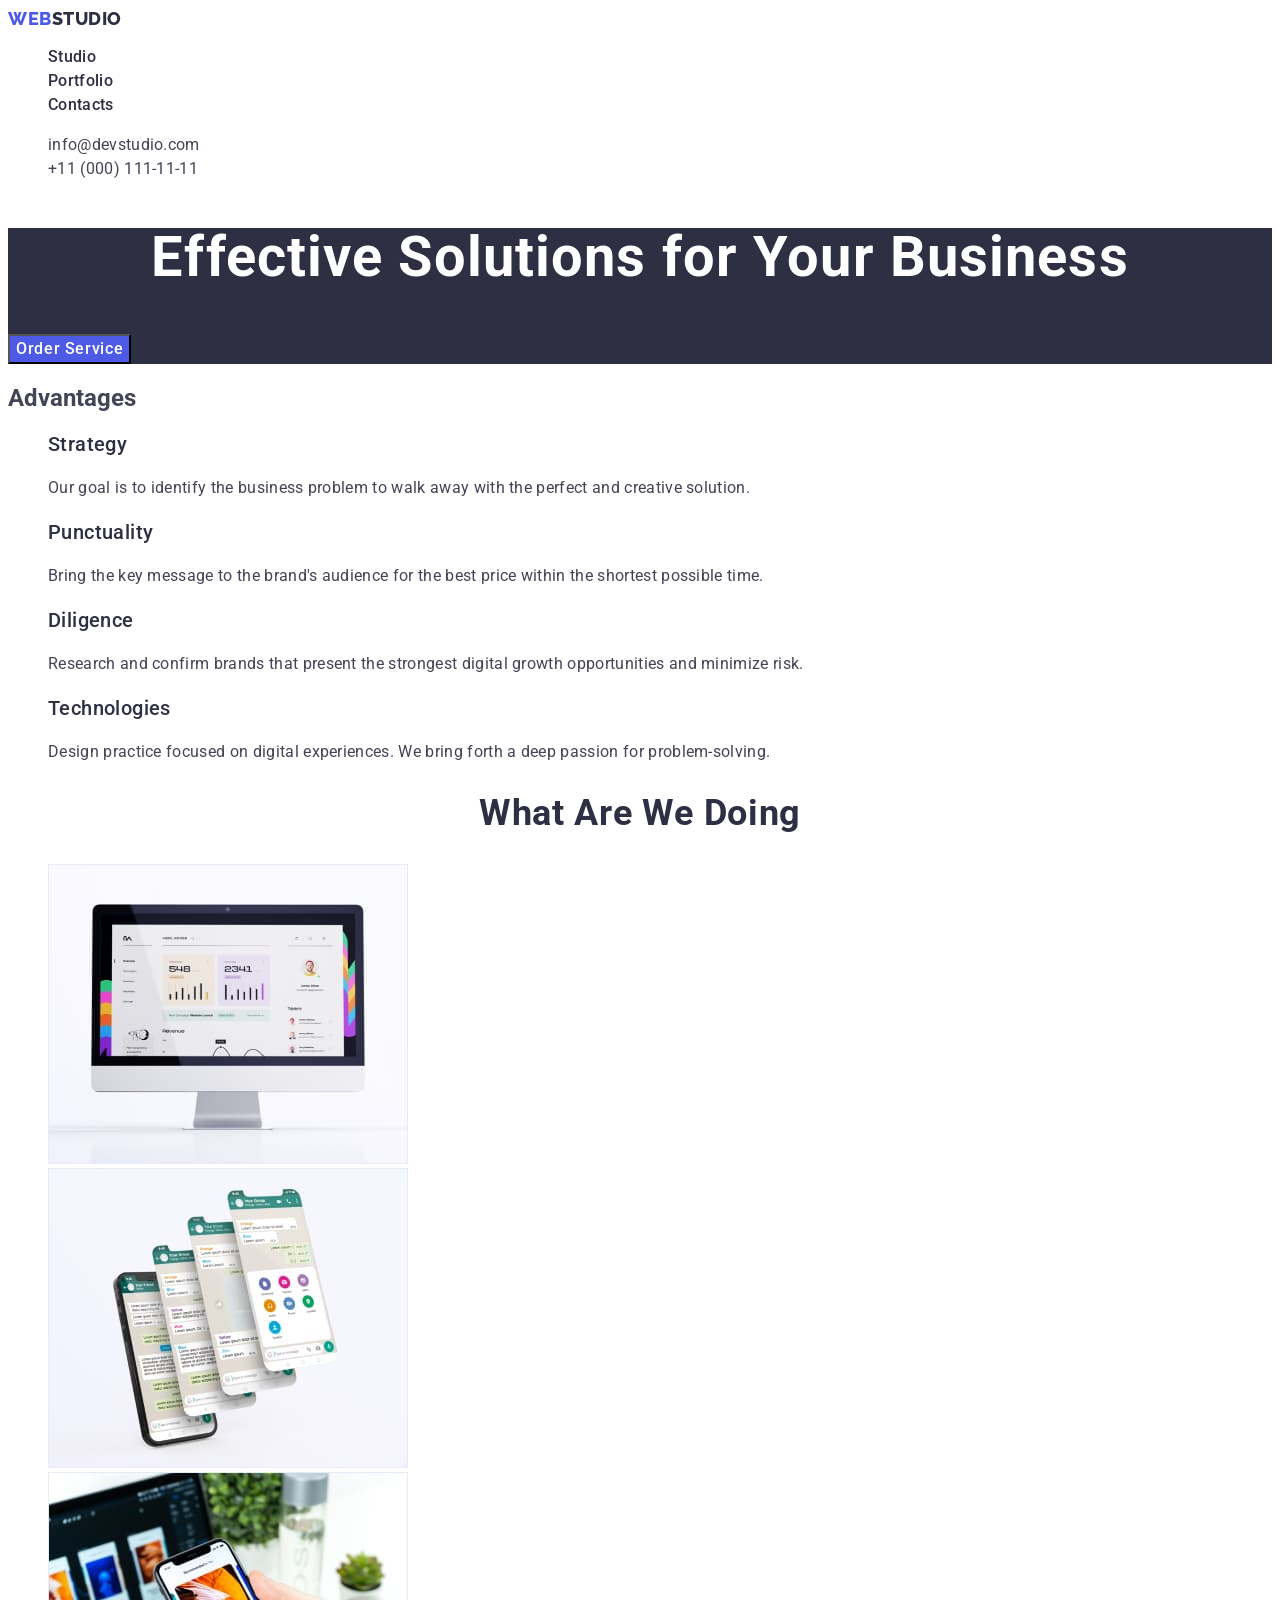
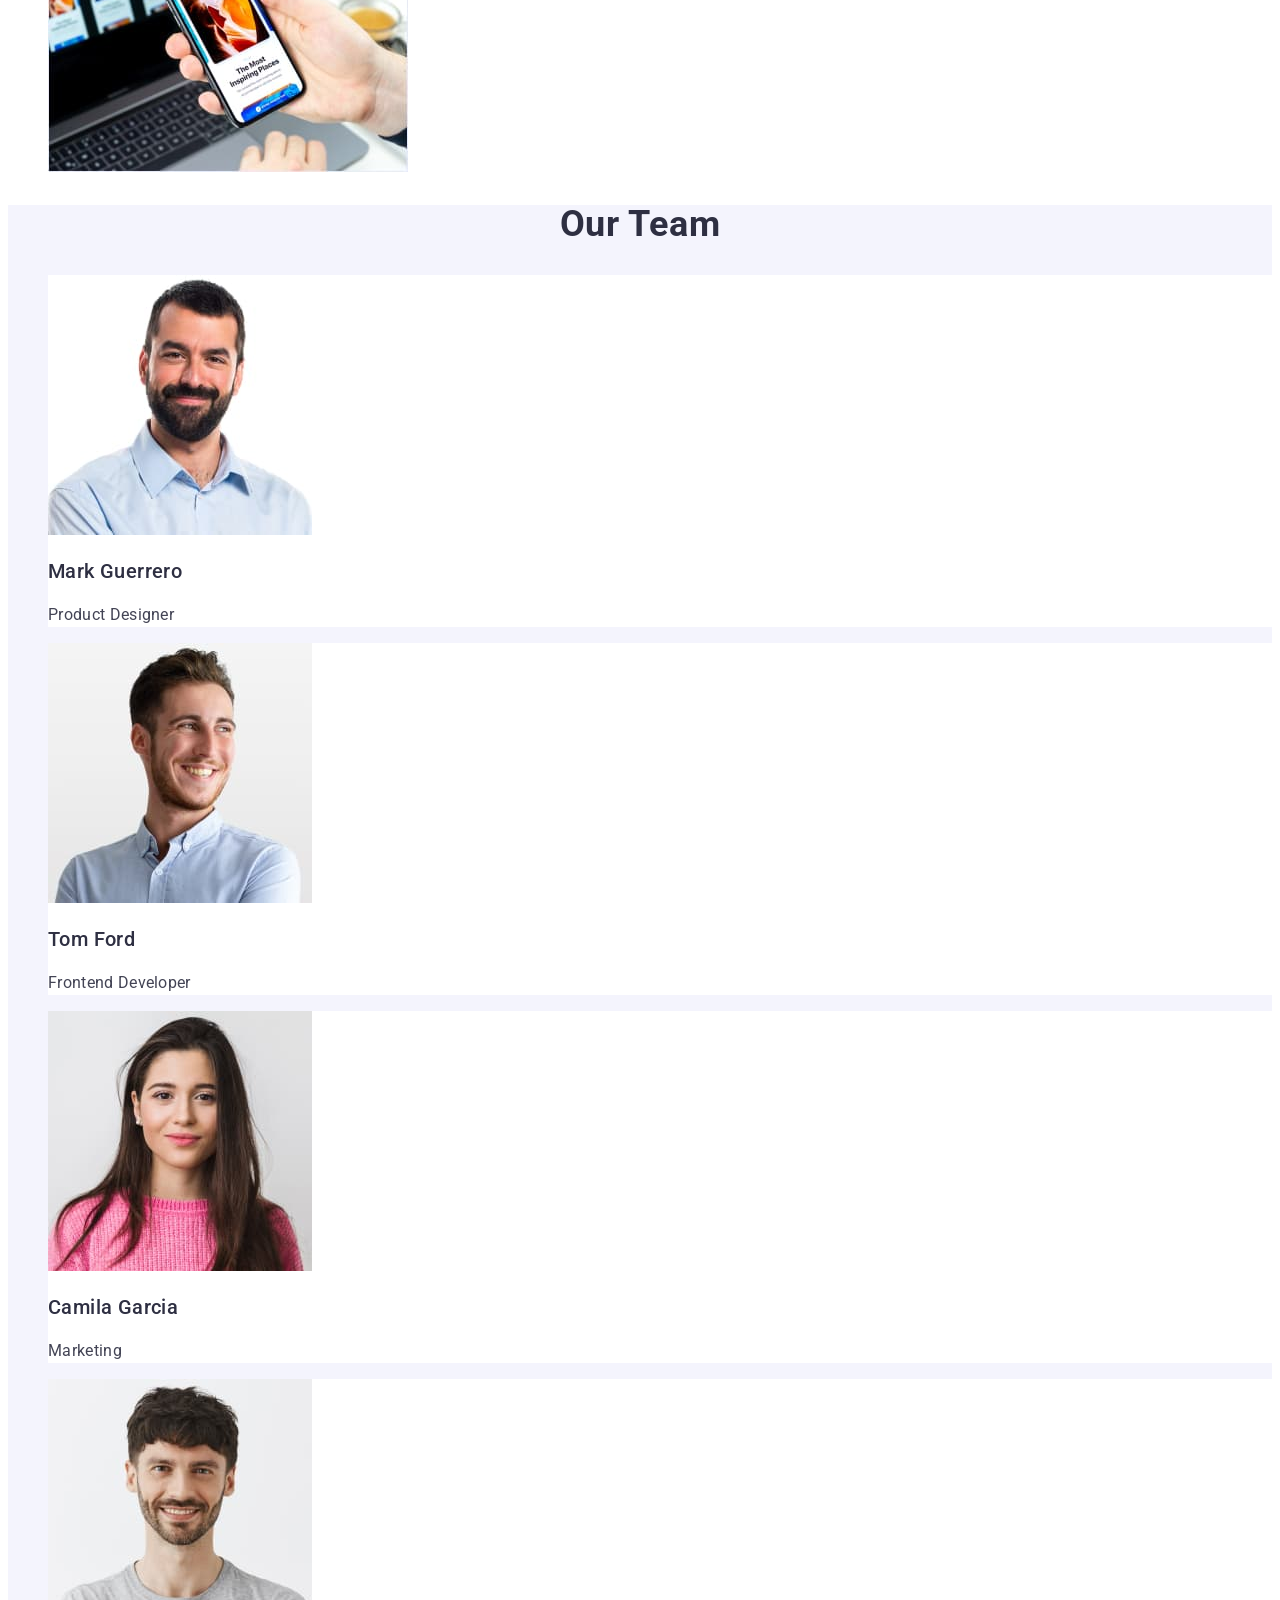
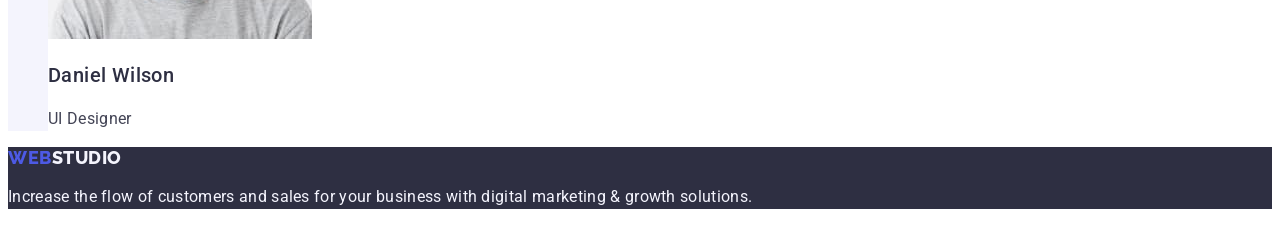
==== index.html @ 65a64c55 "add class link" ====
<!DOCTYPE html>
<html lang="en">

<head>
    <meta charset="UTF-8">
    <meta name="viewport" content="width=device-width, initial-scale=1.0">
    <title>Студія</title>
<link rel="preconnect" href="https://fonts.googleapis.com">
<link rel="preconnect" href="https://fonts.gstatic.com" crossorigin>
<link href="https://fonts.googleapis.com/css2?family=Raleway:wght@800&family=Roboto:wght@400;500;700;900&display=swap"
    rel="stylesheet">

    <link rel="stylesheet" href="./css/styles.css">
</head>
    
<body>

    <header class="header">
        <nav class="header-navigation">
            <a class="header-logo link" href="./index.html">Web<span class="header-logo-accent">Studio</span></a>
            <ul class="header-menu list">                    
                <li class="header-menu-item">
                    <a class="header-menu-link link" href="./index.html">Studio</a>
                </li>
                <li class="header-menu-item">
                    <a class="header-menu-link link" href="./portfolio.html">Portfolio</a>
                </li>
                <li class="header-menu-item">
                    <a class="header-menu-link link" href="">Contacts</a>
                </li>
            </ul>
        </nav>
        <address class="header-contacts">
            <ul class="header-contacts-list list">
                <li class="header-contacts-item"><a class="header-contacts-link link " href="mailto:info@devstudio.com">info@devstudio.com</a></li>
                <li class="header-contacts-item"><a class="header-contacts-link link " href="tel:+110001111111">+11 (000) 111-11-11</a></li>
            </ul>
        </address>

    </header>

    <main>

        <section class="hero">
            <h1 class="hero-title">Effective Solutions for Your Business</h1>
            <button type="button" class="hero-btn">Order Service</button>
        </section>

        <section class="advantages">
            <h2 >Advantages</h2>
            <ul class="advantages-list list"> 
                <li class="advantages-item">
                    <h3 class="advantages-subtitle">Strategy</h3>
                    <p class="advantages-item-text">Our goal is to identify the business
                        problem to walk away with the perfect and creative solution.</p>
                </li>
                <li class="advantages-item">
                    <h3 class="advantages-subtitle">Punctuality</h3>
                    <p class="advantages-item-text">Bring the key message to the brand's audience for the best price within the shortest possible
                        time.</p>
                </li>
                <li class="advantages-item">
                    <h3 class="advantages-subtitle">Diligence</h3>
                    <p class="advantages-item-text">Research and confirm brands that present the strongest digital growth opportunities and minimize
                        risk.</p>
                </li>
                <li class="advantages-item">
                    <h3 class="advantages-subtitle">Technologies</h3>
                    <p class="advantages-item-text">Design practice focused on digital experiences. We bring forth a deep passion for
                        problem-solving.</p>
                </li>
            </ul>
        </section>

        <section class="work">
            <h2 class="work-title">What are we doing</h2>
            <ul class="work-list list">
                <li class="work-list-item"><img src="./images/watchtv.jpg" alt="watching" width=360></li>
                <li class="work-list-item"><img src="./images/scrollingphone.jpg" alt="scroling" width=360></li>
                <li class="work-list-item"><img src="./images/conectinggadjets.jpg" alt="conecting" width=360></li>
            </ul>
        </section>
        <section class="team">
            <h2 class="team-title">Our Team</h2>
            <ul class="team-list list">
                <li class="team-list-item"><img src="./images/mark.jpg" alt="Mark Guerrero" width=264>
                    <h3 class="team-subtitle">Mark Guerrero</h3>
                    <p class="team-subtitle-text">Product Designer</p>
                </li>
                <li class="team-list-item"><img src="./images/tom.jpg" alt="Tom Ford" width=264>
                    <h3 class="team-subtitle">Tom Ford</h3>
                    <p class="team-subtitle-text">Frontend Developer</p>
                </li>
                <li class="team-list-item"><img src="./images/camila.jpg" alt="Camila Garcia" width=264>
                    <h3 class="team-subtitle">Camila Garcia</h3>
                    <p class="team-subtitle-text">Marketing</p>
                </li>
                <li class="team-list-item"><img src="./images/daniel.jpg" alt="Daniel Wilson" width=264>
                    <h3 class="team-subtitle">Daniel Wilson</h3>
                    <p class="team-subtitle-text">UI Designer</p>
                </li>
            </ul>
        </section>

    </main>

    <footer class="footer">
        <a href="./index.html" class="footer-logo link">Web<span class="foooter-logo-accent">Studio</span></a>
        <p class="footer-logo-text">Increase the flow of customers and sales for your business with digital marketing & growth solutions.</p>
    </footer>
</body>

</html>
---- css/styles.css ----
:root {
    --primary-white-color: #FFFFFF;
    --iris-color: #4d5ae5;
    --vanyblue: #2e2f42;
    --slate: #434455;
    --cloud: #F4F4FD;
}

body {
    font-family: 'Roboto', sans-serif;
    color: var(--slate);
    background-color: var(--primary-white-color);

}

/* -----------Header Page------------- */
.header {}

.link {
    text-decoration: none;
}

.list {
    list-style-type: none;
}

.header-navigation {}

.header-logo {
    font-family: "Raleway", sans-serif;
    font-weight: 800;
    font-size: 18px;
    line-height: 1.17;
    letter-spacing: 0.03em;
    text-transform: uppercase;
    color: var(--iris-color);
}

.header-logo-accent {
    color: var(--vanyblue);
        font-size: 18px;
        font-family: Raleway;
        font-weight: 800;
        line-height: 21px;
        letter-spacing: 0.03em;
        text-transform: uppercase;
        text-decoration: none;
}

.header-menu {}

.header-menu-item {}

.header-menu-link {
font-size: 16px;
    font-weight: 500;
    line-height: 1.5;
    letter-spacing: 0.02em;
    color: var(--vanyblue);
}

.header-menu-link:hover {
    color: #404bbf;
}
.header-menu-link:focus {
    color: #404bbf;
}

.header-contacts {
    font-style: normal;
}

.header-contacts-list {}

.header-contacts-item {}

.header-contacts-item:hover,
.header-contacts-item:focus {
    color: #404bbf;
}

.header-contacts-link {
    font-size: 16px;
        font-weight: 400;
        line-height: 1.5;
        letter-spacing: 0.02em;
        color: var(--slate);
}

.header-contacts-link:hover {
    color: #404bbf;
}
.header-contacts-link:focus {
  color: #404bbf;  
}
/* -----------HERO------------- */
.hero {
    background-color: var(--vanyblue);
}

.hero-title {
    color: var(--primary-white-color);
font-size: 56px;
    font-weight: 700;
    line-height: 1.07;
    letter-spacing: 0.02em;
    text-align: center;
}
.hero-btn {
    color: var(--primary-white-color);
    font-size: 16px;
        font-family: inherit;
        font-weight: 500;
        line-height: 1.5;
        letter-spacing: 0.04em;
        background-color: var(--iris-color);
        cursor: pointer;
}

.hero-btn:hover,
.hero-btn:focus {
    background-color: #404BBF;
}

/* -----------Advantages------------- */
.advantages {
    background: var(--primary-white-color);
}

.advantages-list {}

.advantages-item {}

.advantages-subtitle {
    font-size: 20px;
        font-weight: 500;
        line-height: 1.2;
        letter-spacing: 0.02em;
        color: var(--vanyblue);
}

.advantages-item-text {
    font-size: 16px;
        font-weight: 400;
        line-height: 1.5;
        letter-spacing: 0.02em;
        color: var(--slate);
}
/* -----------Work------------- */

.work {
    background: var(--primary-white-color);
}

.work-title {
        font-size: 36px;
        font-weight: 700;
        line-height: 1.11;
        letter-spacing: 0.02em;
        text-transform: capitalize;
        text-align: center;
        color: var(--vanyblue);
}

.work-list {}

.work-list-item {}

/* -----------Team------------- */

.team {
    background-color: #F4F4FD;
}

.team-title {
    color: var(--vanyblue);
        font-size: 36px;
        font-weight: 700;
        line-height: 1.11;
        letter-spacing: 0.02em;
        text-transform: capitalize;
        text-align: center;
}

.team-list {}

.team-list-item {
    background-color: var(--primary-white-color);
}

.team-subtitle {
    color: var(--vanyblue);
        font-size: 20px;
        font-weight: 500;
        line-height: 1.2;
        letter-spacing: 0.02em;
}

.team-subtitle-text {
    color: var(--slate);
        font-size: 16px;
        font-weight: 400;
        line-height: 1.50;
        letter-spacing: 0.02em;
}

/* -----------Footer------------- */ 

.footer {
    background-color: var(--vanyblue);
}

.footer-logo {
    color: var(--iris-color);
        font-size: 18px;
        font-weight: 800;
        line-height: 1.17;
        letter-spacing: 0.03em;
        text-transform: uppercase;
        font-family: "Raleway", sans-serif;
}

.foooter-logo-accent {
    color: #F4F4FD;
        font-size: 18px;
        font-family: "Raleway", sans-serif;
        font-weight: 800;
        line-height: 1.2;
        letter-spacing: 0.03em;
        text-transform: uppercase;
}

.footer-logo-text {
    color: #F4F4FD;
        font-size: 16px;
        font-weight: 400;
        line-height: 1.5;
        letter-spacing: 0.02em;
}


/* _______________________PORTFOLIO_______________________ */


.bro {}

.bro-title {}

.bro-btn-list {}

.bro-btn-item {}

.bro-btn-all {
    color: var(--iris-color);
        font-size: 16px;
        font-weight: 500;
        line-height: 1.5;
        letter-spacing: 0.04em;
        background-color: var(--cloud);
        font-family: "Roboto", sans-serif;
        cursor: pointer;
}

.bro-btn-all:hover,
.bro-btn-all:focus {
    color: #FFFFFF;
}

.bro-btn-web {
    color: var(--iris-color);
        font-size: 16px;
        font-weight: 500;
        line-height: 1.5;
        letter-spacing: 0.04em;
        background-color: var(--cloud);
        font-family: "Roboto", sans-serif;
        cursor: pointer;
}

.bro-btn-web:hover,
.bro-btn-web:focus{
color: #FFFFFF;
}

.bro-btn-app {
    color: var(--iris-color);
        font-size: 16px;
        font-weight: 500;
        line-height: 1.5;
        letter-spacing: 0.04em;
        background-color: var(--cloud);
        font-family: "Roboto", sans-serif;
        cursor: pointer;
}

.bro-btn-app:hover,
.bro-btn-app:focus {
color: #FFFFFF;
}

.bro-btn-design {
        color: var(--iris-color);
            font-size: 16px;
            font-weight: 500;
            line-height: 1.5;
            letter-spacing: 0.04em;
            background-color: var(--cloud);
            font-family: "Roboto", sans-serif;
            cursor: pointer;
}

.bro-btn-design:hover,
.bro-btn-design:focus {
color: #FFFFFF;
}

.bro-btn-marketing {
        color: var(--iris-color);
            font-size: 16px;
            font-weight: 500;
            line-height: 1.5;
            letter-spacing: 0.04em;
            background-color: var(--cloud);
            font-family: "Roboto", sans-serif;
            cursor: pointer;
}

.bro-btn-marketing:hover,
.bro-btn-marketing:focus {
color: #FFFFFF;
}


/* -------------IMG SECTION------------- */

.bro-img-list {}

.bro-img-item {
    background-color: var(--primary-white-color);
}

.bro-img-subtitle {
    color: var(--vanyblue);
        font-size: 20px;
        font-weight: 500;
        line-height: 1.2;
        letter-spacing: 0.02em;
}
.bro-img-text {
    color: var(--slate);
        font-size: 16px;
        font-weight: 400;
        line-height: 1.5;
        letter-spacing: 0.02em;
}
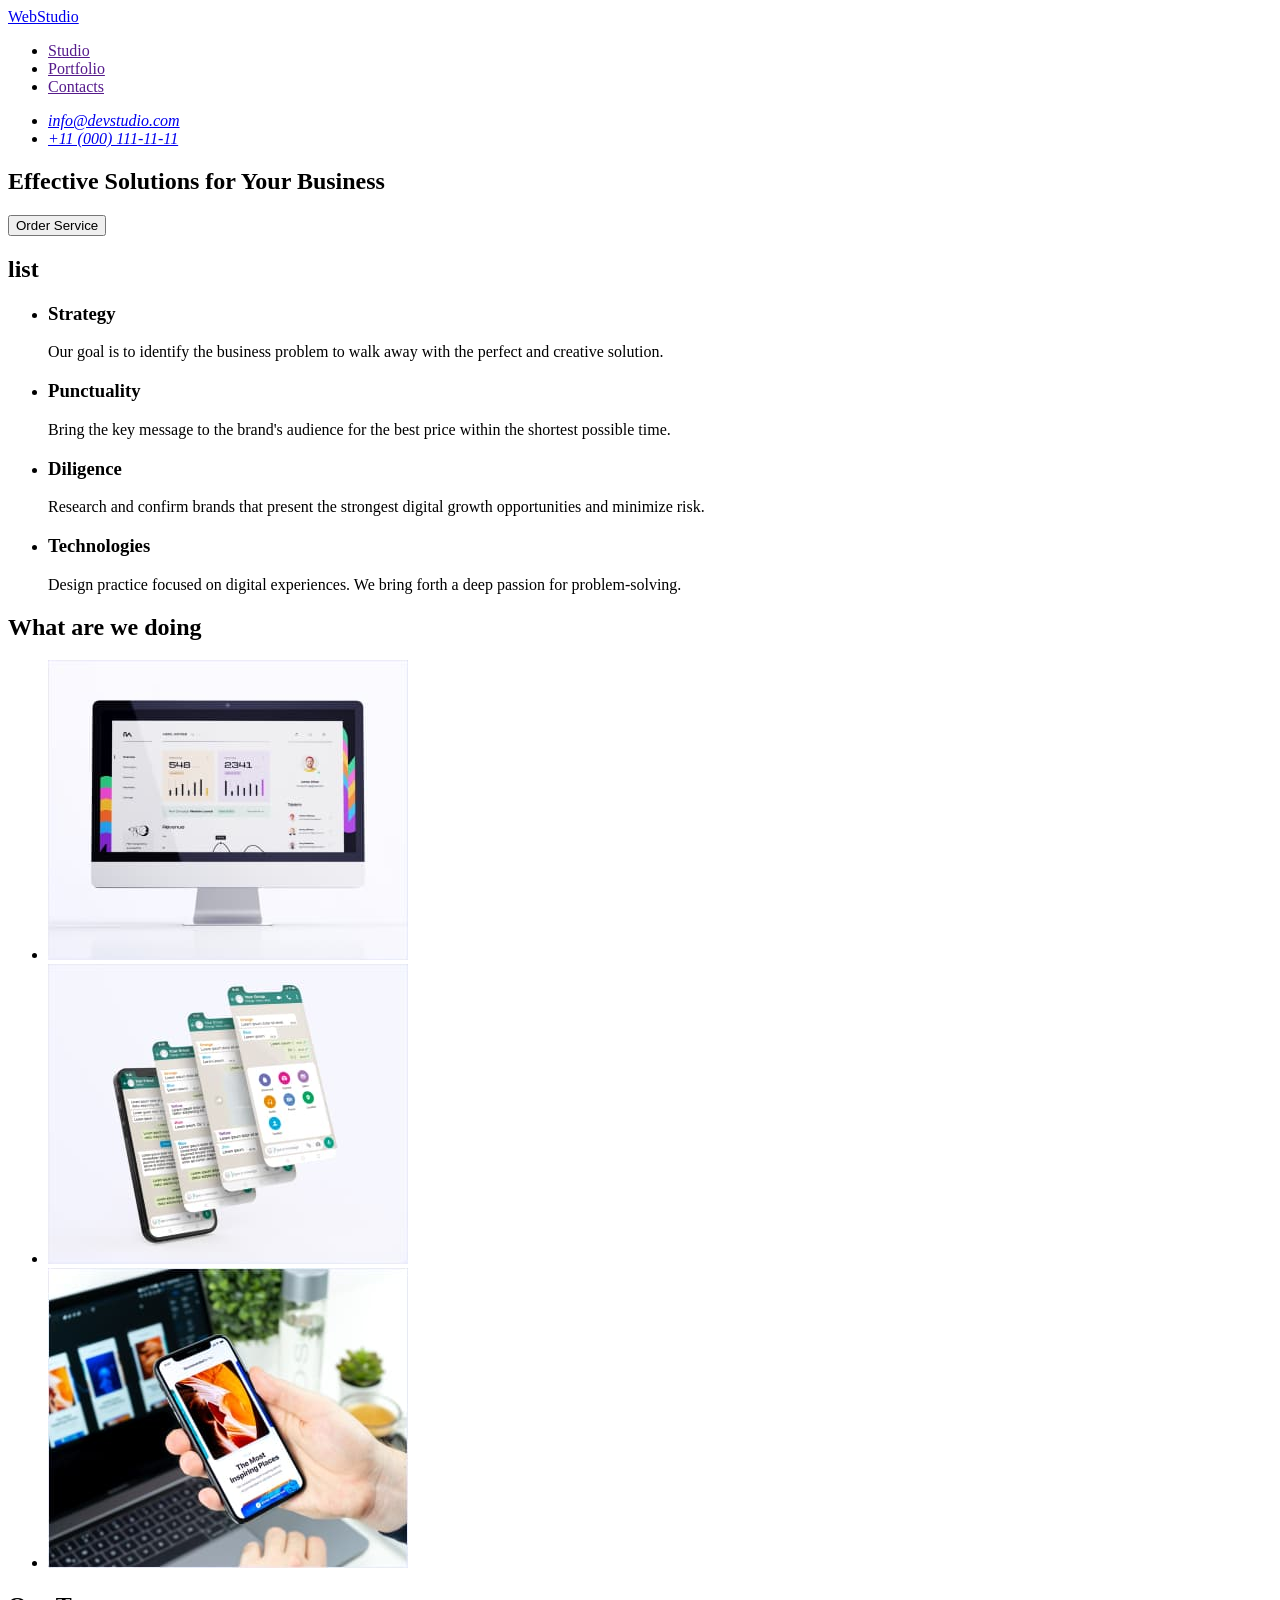
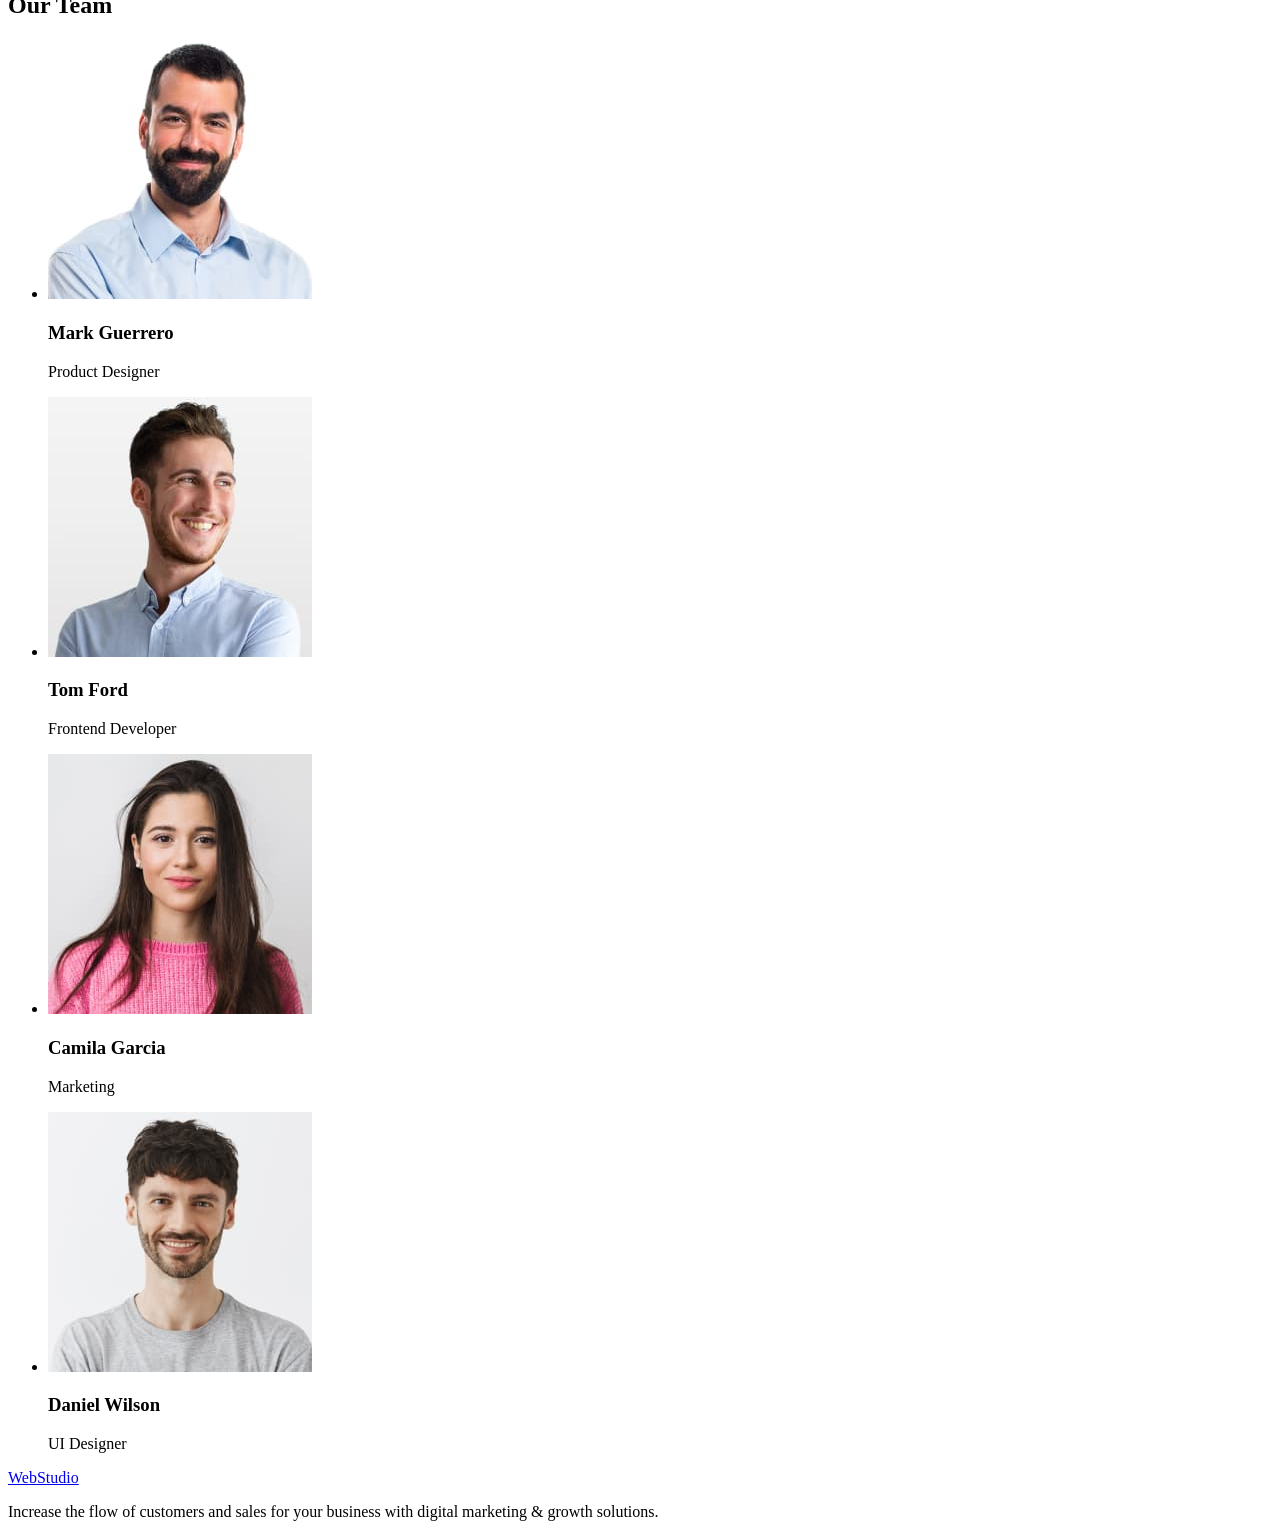
==== commit 13d5ecb1: "commit message" ====
--- a/index.html
+++ b/index.html
@@ -1,113 +1,102 @@
 <!DOCTYPE html>
 <html lang="en">
-
 <head>
     <meta charset="UTF-8">
     <meta name="viewport" content="width=device-width, initial-scale=1.0">
     <title>Студія</title>
-<link rel="preconnect" href="https://fonts.googleapis.com">
-<link rel="preconnect" href="https://fonts.gstatic.com" crossorigin>
-<link href="https://fonts.googleapis.com/css2?family=Raleway:wght@800&family=Roboto:wght@400;500;700;900&display=swap"
-    rel="stylesheet">
+</head>
 
-    <link rel="stylesheet" href="./css/styles.css">
-</head>
-    
 <body>
 
-    <header class="header">
-        <nav class="header-navigation">
-            <a class="header-logo link" href="./index.html">Web<span class="header-logo-accent">Studio</span></a>
-            <ul class="header-menu list">                    
-                <li class="header-menu-item">
-                    <a class="header-menu-link link" href="./index.html">Studio</a>
+    <header>
+        <nav>
+            <a  href="./index.html">WebStudio</a>
+            <ul>
+                <li>
+                    <a href="">Studio</a>
                 </li>
-                <li class="header-menu-item">
-                    <a class="header-menu-link link" href="./portfolio.html">Portfolio</a>
+                <li>
+                    <a href="">Portfolio</a>
                 </li>
-                <li class="header-menu-item">
-                    <a class="header-menu-link link" href="">Contacts</a>
+                <li>
+                    <a href="">Contacts</a>
                 </li>
             </ul>
         </nav>
-        <address class="header-contacts">
-            <ul class="header-contacts-list list">
-                <li class="header-contacts-item"><a class="header-contacts-link link " href="mailto:info@devstudio.com">info@devstudio.com</a></li>
-                <li class="header-contacts-item"><a class="header-contacts-link link " href="tel:+110001111111">+11 (000) 111-11-11</a></li>
-            </ul>
-        </address>
+    <address>
+        <ul>
+            <li><a href="mailto:info@devstudio.com">info@devstudio.com</a></li>
+            <li><a href="tel:+110001111111">+11 (000) 111-11-11</a></li>
+        </ul>
+    </address>
 
-    </header>
+</header>
 
-    <main>
+<main>
 
-        <section class="hero">
-            <h1 class="hero-title">Effective Solutions for Your Business</h1>
-            <button type="button" class="hero-btn">Order Service</button>
-        </section>
+    <section>
+<h1>Effective Solutions for Your Business</h1>
+<button type="button">Order Service</button>
+</section>
+   
+<section>
+    <h2>list</h2>
+        <ul>
+            <li>
+                <h3>Strategy</h3>
+                <p>Our goal is to identify the business
+                problem to walk away with the perfect and creative solution.</p>
+            </li>
+            <li>
+                <h3>Punctuality</h3>
+                <p>Bring the key message to the brand's audience for the best price within the shortest possible time.</p>
+            </li>
+            <li>
+                <h3>Diligence</h3>
+                <p>Research and confirm brands that present the strongest digital growth opportunities and minimize risk.</p>
+            </li>
+            <li>
+                <h3>Technologies</h3>
+                <p>Design practice focused on digital experiences. We bring forth a deep passion for problem-solving.</p>
+            </li>
+        </ul>
+</section>
 
-        <section class="advantages">
-            <h2 >Advantages</h2>
-            <ul class="advantages-list list"> 
-                <li class="advantages-item">
-                    <h3 class="advantages-subtitle">Strategy</h3>
-                    <p class="advantages-item-text">Our goal is to identify the business
-                        problem to walk away with the perfect and creative solution.</p>
-                </li>
-                <li class="advantages-item">
-                    <h3 class="advantages-subtitle">Punctuality</h3>
-                    <p class="advantages-item-text">Bring the key message to the brand's audience for the best price within the shortest possible
-                        time.</p>
-                </li>
-                <li class="advantages-item">
-                    <h3 class="advantages-subtitle">Diligence</h3>
-                    <p class="advantages-item-text">Research and confirm brands that present the strongest digital growth opportunities and minimize
-                        risk.</p>
-                </li>
-                <li class="advantages-item">
-                    <h3 class="advantages-subtitle">Technologies</h3>
-                    <p class="advantages-item-text">Design practice focused on digital experiences. We bring forth a deep passion for
-                        problem-solving.</p>
-                </li>
-            </ul>
-        </section>
-
-        <section class="work">
-            <h2 class="work-title">What are we doing</h2>
-            <ul class="work-list list">
-                <li class="work-list-item"><img src="./images/watchtv.jpg" alt="watching" width=360></li>
-                <li class="work-list-item"><img src="./images/scrollingphone.jpg" alt="scroling" width=360></li>
-                <li class="work-list-item"><img src="./images/conectinggadjets.jpg" alt="conecting" width=360></li>
-            </ul>
-        </section>
-        <section class="team">
-            <h2 class="team-title">Our Team</h2>
-            <ul class="team-list list">
-                <li class="team-list-item"><img src="./images/mark.jpg" alt="Mark Guerrero" width=264>
-                    <h3 class="team-subtitle">Mark Guerrero</h3>
-                    <p class="team-subtitle-text">Product Designer</p>
-                </li>
-                <li class="team-list-item"><img src="./images/tom.jpg" alt="Tom Ford" width=264>
-                    <h3 class="team-subtitle">Tom Ford</h3>
-                    <p class="team-subtitle-text">Frontend Developer</p>
-                </li>
-                <li class="team-list-item"><img src="./images/camila.jpg" alt="Camila Garcia" width=264>
-                    <h3 class="team-subtitle">Camila Garcia</h3>
-                    <p class="team-subtitle-text">Marketing</p>
-                </li>
-                <li class="team-list-item"><img src="./images/daniel.jpg" alt="Daniel Wilson" width=264>
-                    <h3 class="team-subtitle">Daniel Wilson</h3>
-                    <p class="team-subtitle-text">UI Designer</p>
-                </li>
-            </ul>
-        </section>
+<section>
+<h2>What are we doing</h2>
+<ul>
+    <li><img src="./images/watchtv.jpg" alt="watching"  width=360></li>
+    <li><img src="./images/scrollingphone.jpg" alt="scroling"  width=360></li>
+    <li><img src="./images/conectinggadjets.jpg" alt="conecting"  width=360></li>
+</ul>
+</section>
+<section>
+    <h2>Our Team</h2>
+    <ul>
+        <li><img src="./images/mark.jpg" alt="Mark Guerrero" width=264>
+<h3>Mark Guerrero</h3>
+<p>Product Designer</p>
+</li>
+        <li><img src="./images/tom.jpg" alt="Tom Ford" width=264>
+<h3>Tom Ford</h3>
+<p>Frontend Developer</p>
+</li>
+        <li><img src="./images/camila.jpg" alt="Camila Garcia" width=264>
+<h3>Camila Garcia</h3>
+<p>Marketing</p>
+</li>
+        <li><img src="./images/daniel.jpg" alt="Daniel Wilson" width=264>
+<h3>Daniel Wilson</h3>
+<p>UI Designer</p>
+</li>
+    </ul>
+    </section>
 
     </main>
 
-    <footer class="footer">
-        <a href="./index.html" class="footer-logo link">Web<span class="foooter-logo-accent">Studio</span></a>
-        <p class="footer-logo-text">Increase the flow of customers and sales for your business with digital marketing & growth solutions.</p>
+    <footer>
+        <a href="./index.html">WebStudio</a>
+    <p>Increase the flow of customers and sales for your business with digital marketing & growth solutions.</p>
     </footer>
 </body>
-
 </html>
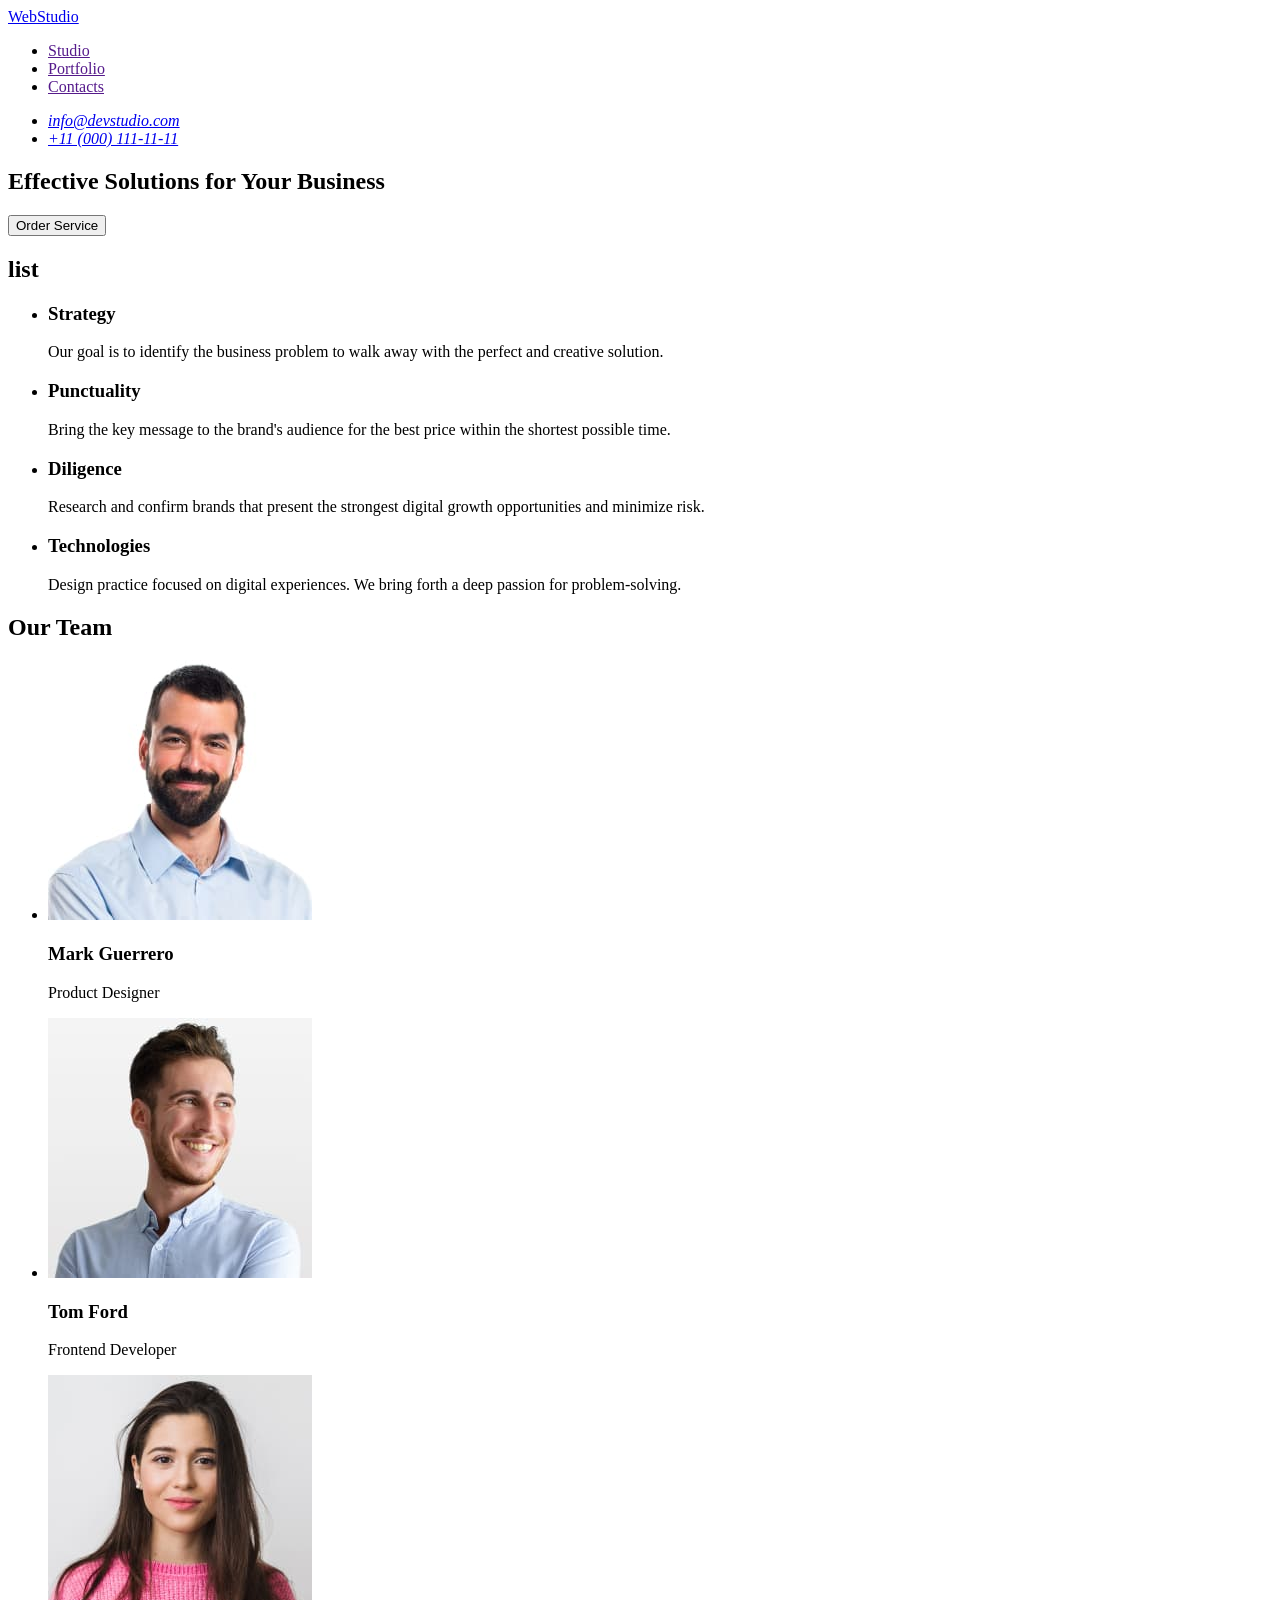
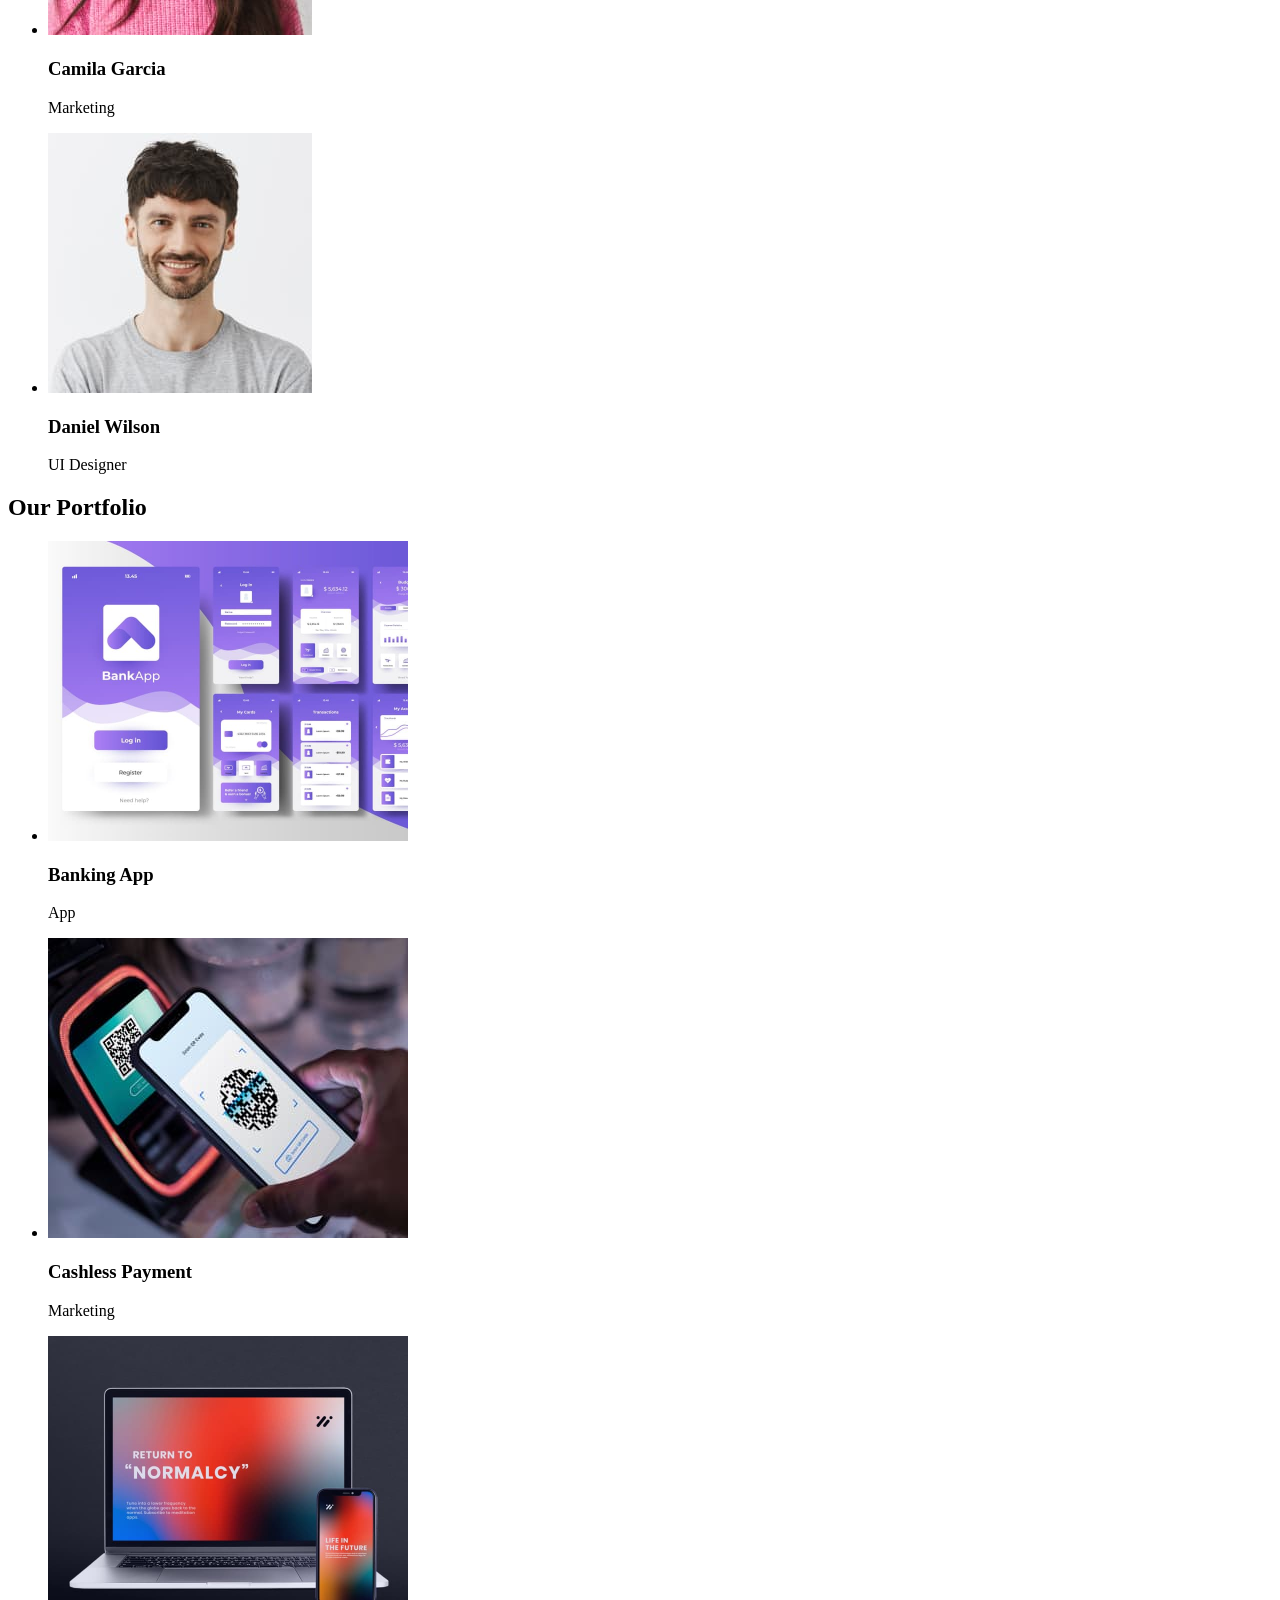
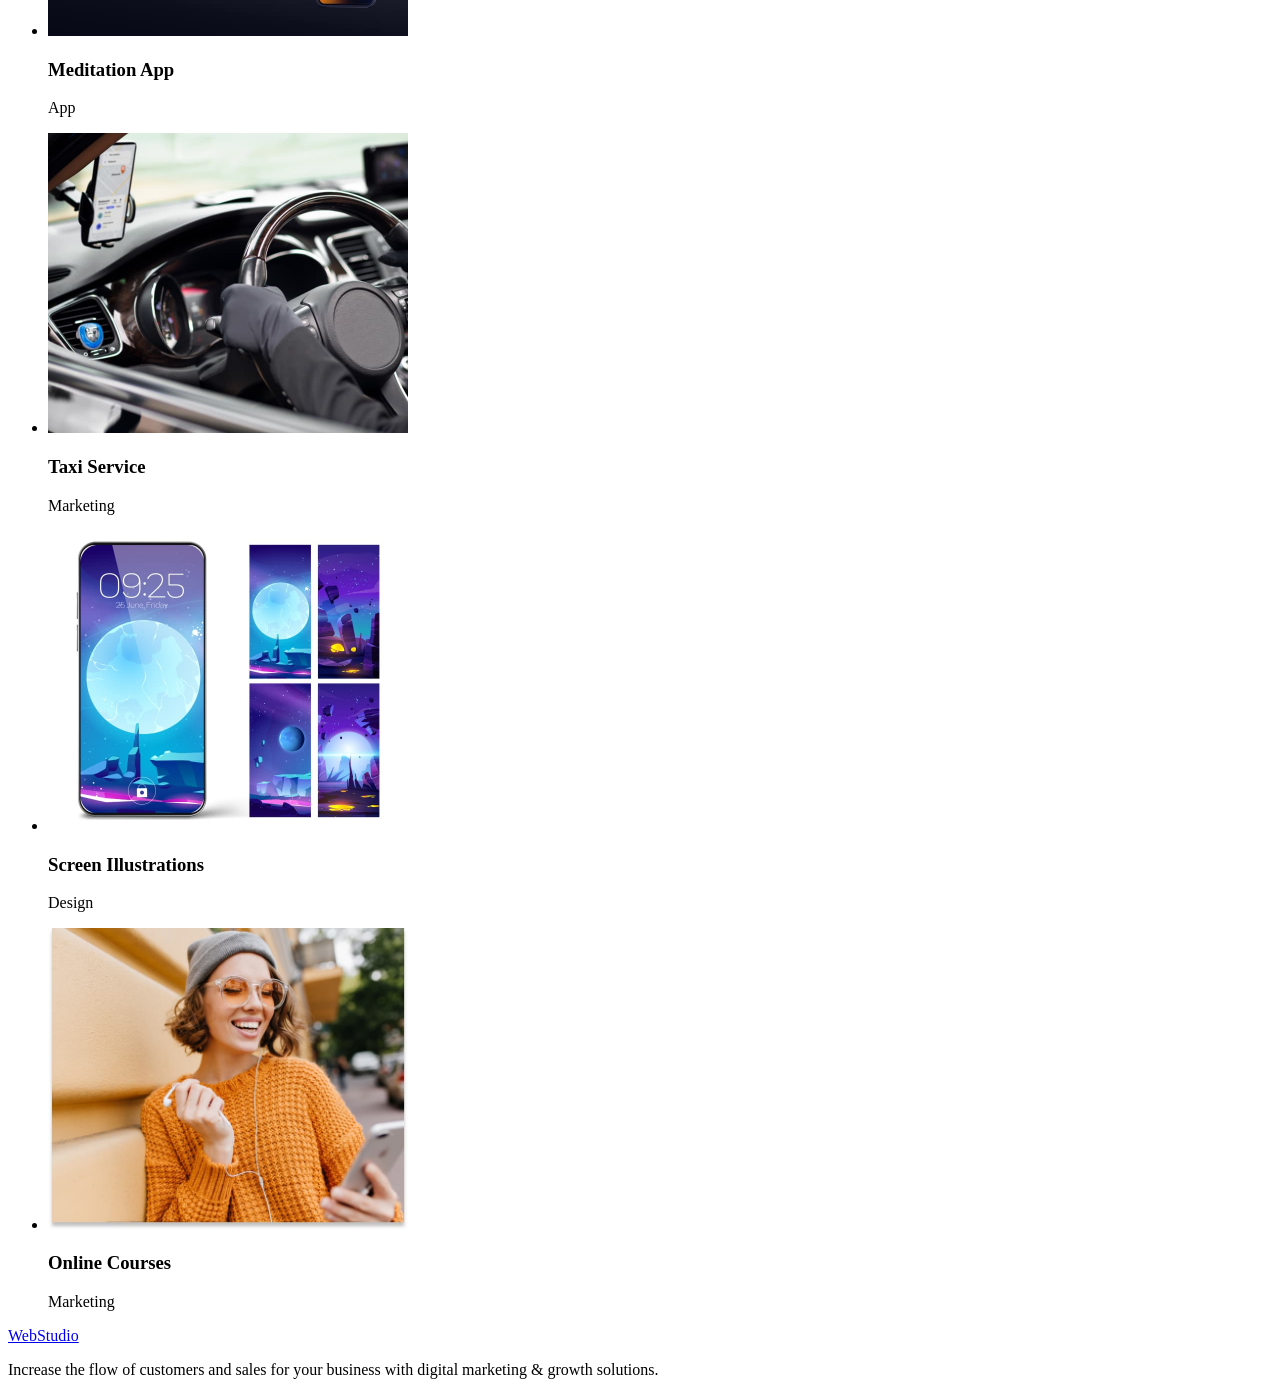
==== commit ddd556c6: "add portfolio" ====
--- a/index.html
+++ b/index.html
@@ -63,14 +63,6 @@
 </section>
 
 <section>
-<h2>What are we doing</h2>
-<ul>
-    <li><img src="./images/watchtv.jpg" alt="watching"  width=360></li>
-    <li><img src="./images/scrollingphone.jpg" alt="scroling"  width=360></li>
-    <li><img src="./images/conectinggadjets.jpg" alt="conecting"  width=360></li>
-</ul>
-</section>
-<section>
     <h2>Our Team</h2>
     <ul>
         <li><img src="./images/mark.jpg" alt="Mark Guerrero" width=264>
@@ -92,6 +84,42 @@
     </ul>
     </section>
 
+<section>
+    <h2>Our Portfolio</h2>
+    <ul>
+        <li>
+            <img src="./images/banking.jpg" alt="App screens" width=360>
+            <h3>Banking App</h3>
+            <p>App</p>
+        </li>
+        <li>
+            <img src="./images/payment.jpg" alt="Phone payment" width=360>
+            <h3>Cashless Payment</h3>
+            <p>Marketing</p>
+        </li>
+        <li>
+            <img src="./images/meditation.jpg" alt="Laptop and phone" width=360>
+            <h3>Meditation App</h3>
+            <p>App</p>
+        </li>
+        <li>
+            <img src="./images/taxi.jpg" alt="Drive car" width=360>
+            <h3>Taxi Service</h3>
+            <p>Marketing</p>
+        </li>
+        <li>
+            <img src="./images/screen.jpg" alt="Phone screens" width=360>
+            <h3>Screen Illustrations</h3>
+            <p>Design</p>
+        </li>
+        <li>
+            <img src="./images/courses.jpg" alt="Girl with phone" width=360>
+            <h3>Online Courses</h3>
+            <p>Marketing</p>
+        </li>
+    </ul>
+</section>
+
     </main>
 
     <footer>
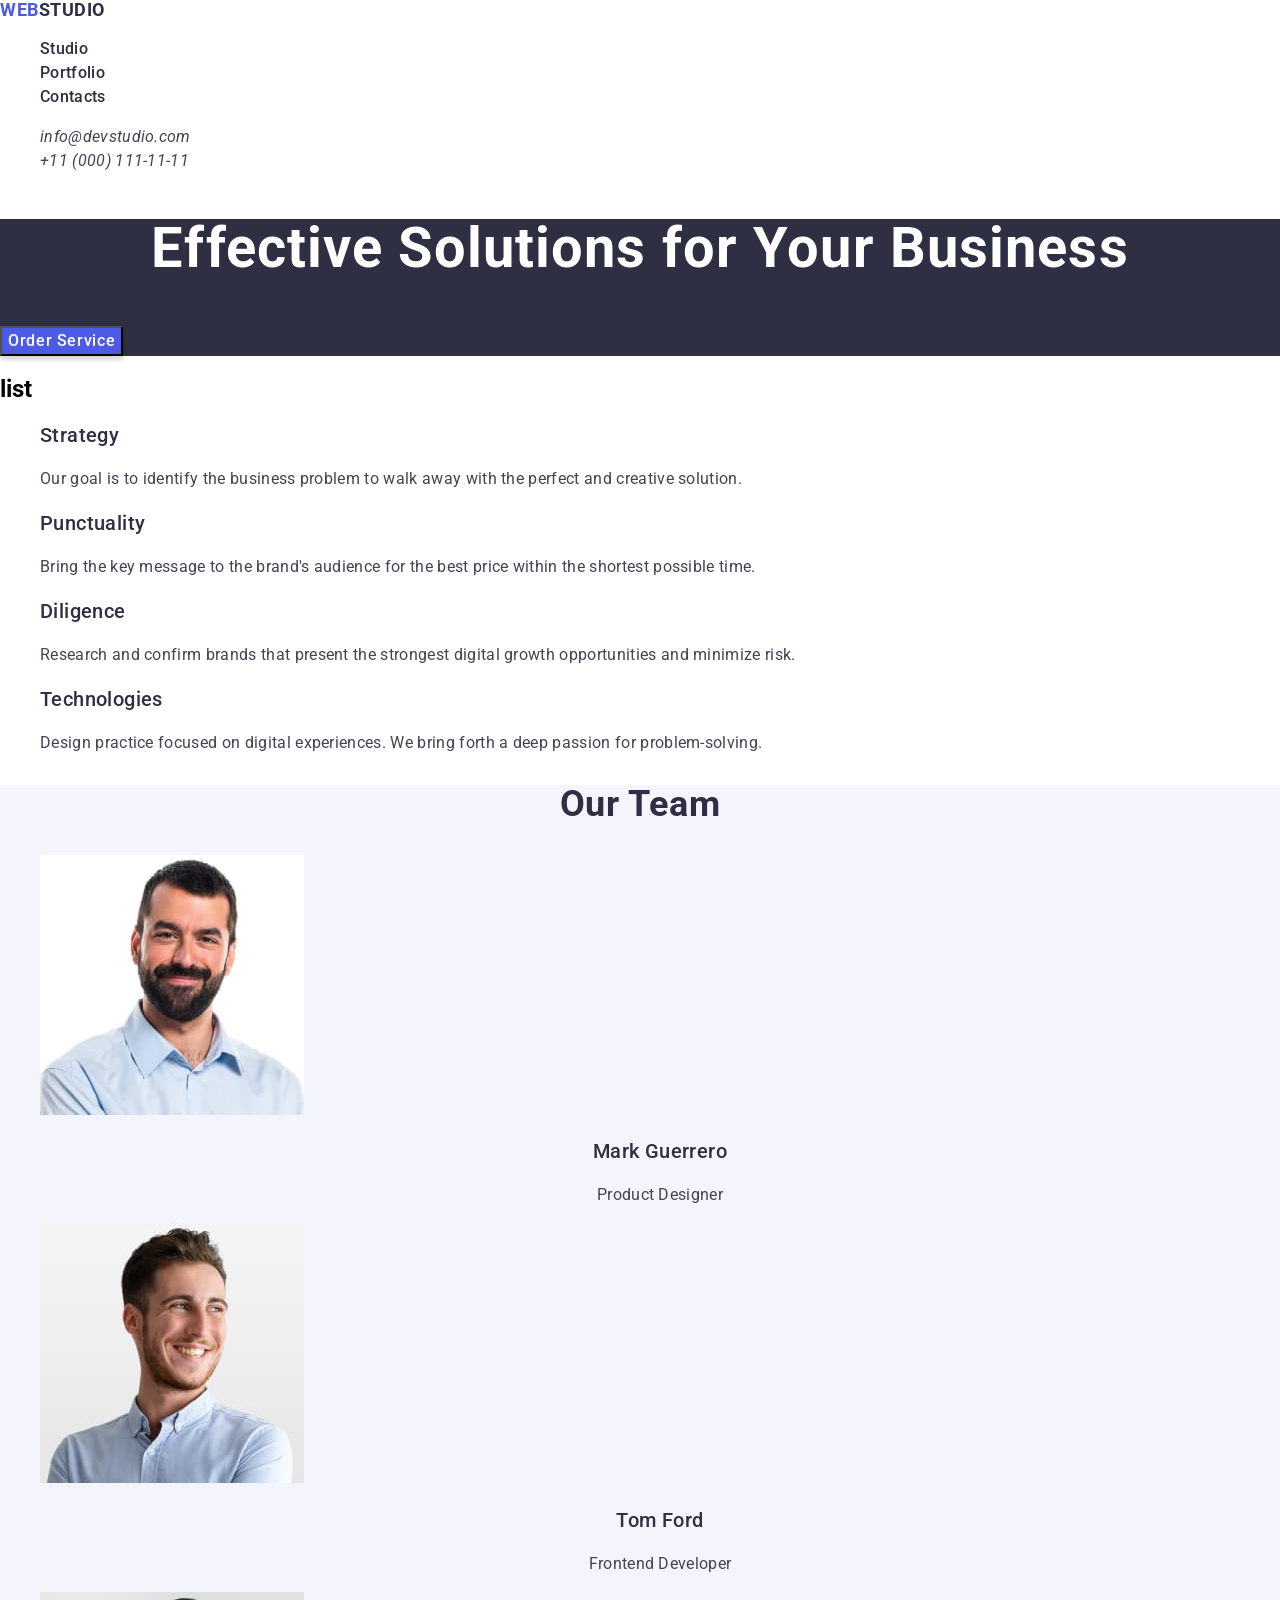
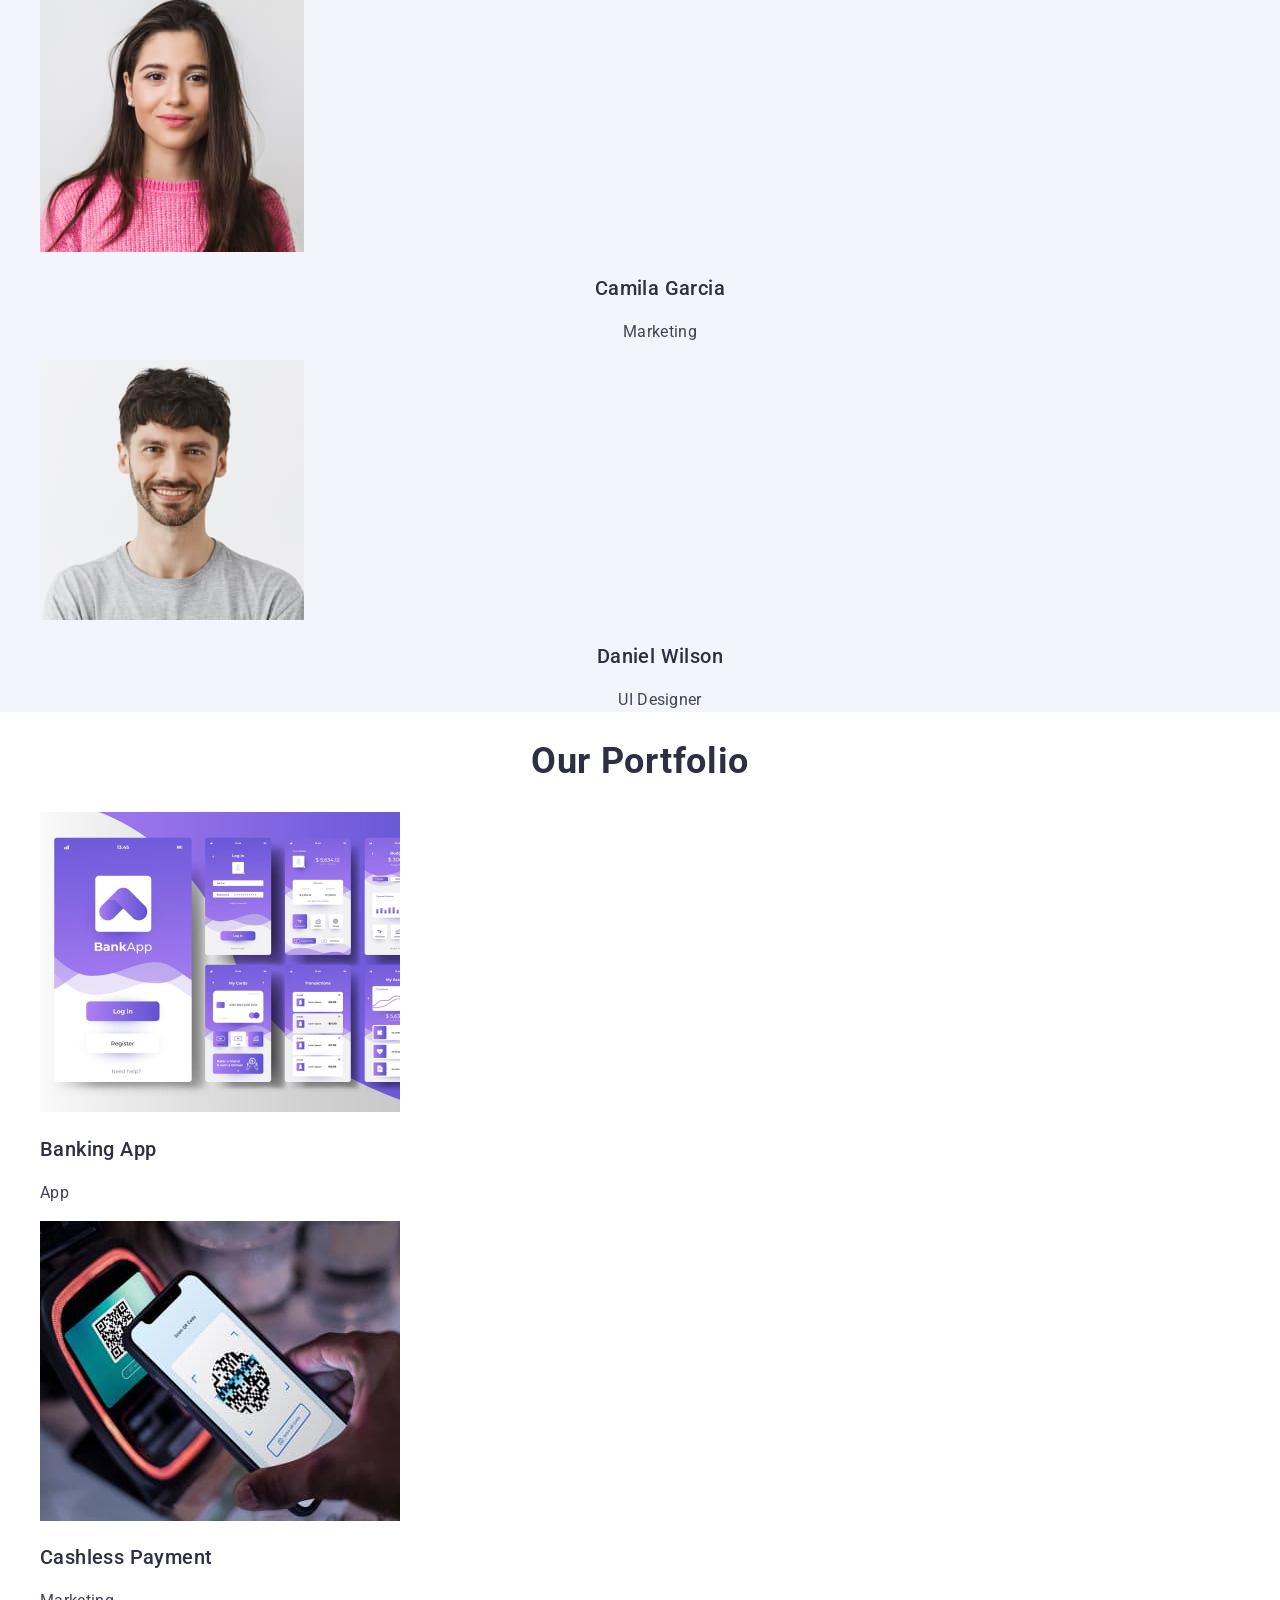
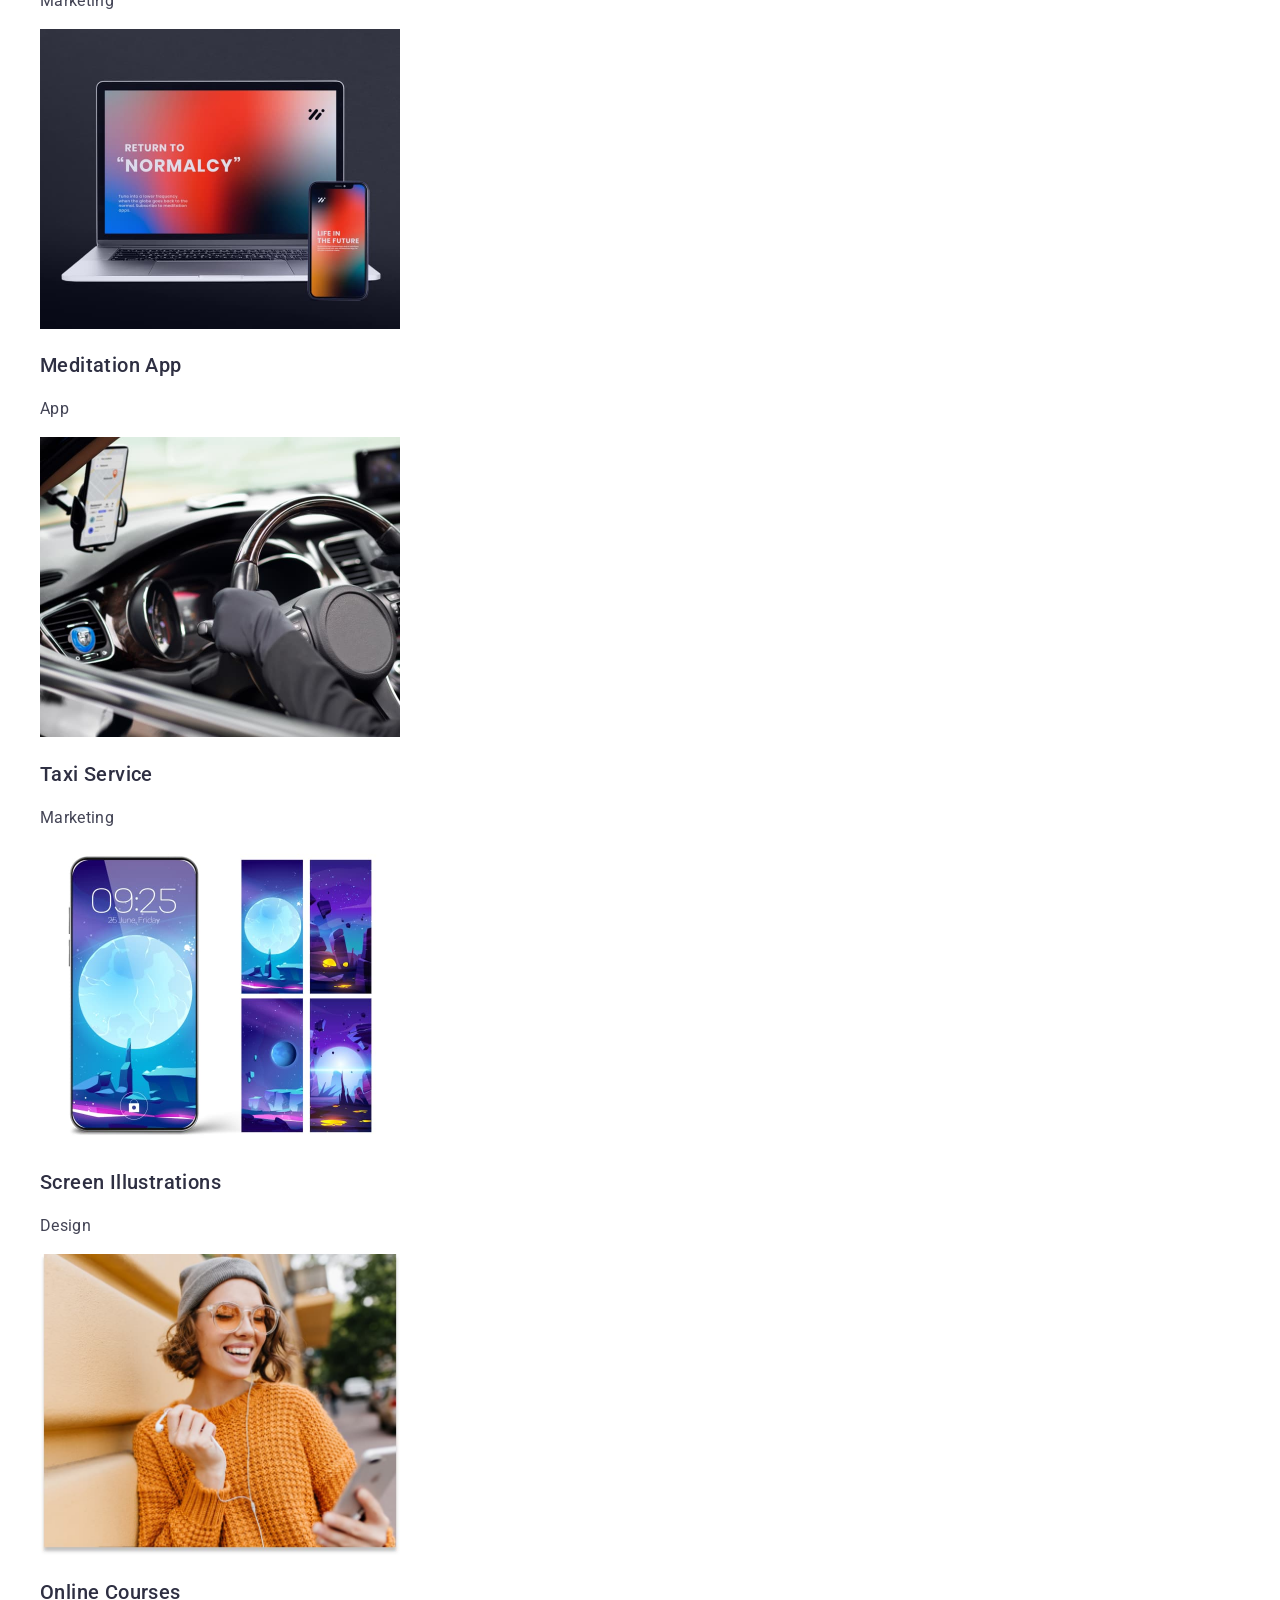
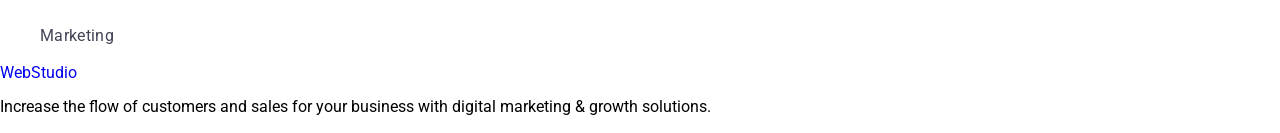
==== commit 6740af50: "add css styles" ====
--- a/index.html
+++ b/index.html
@@ -4,29 +4,37 @@
     <meta charset="UTF-8">
     <meta name="viewport" content="width=device-width, initial-scale=1.0">
     <title>Студія</title>
+    <link rel="preconnect" href="https://fonts.googleapis.com">
+    <link rel="preconnect" href="https://fonts.gstatic.com" crossorigin>
+    <link href="https://fonts.googleapis.com/css2?family=Raleway:wght@700&family=Roboto:wght@400;500;700&display=swap"
+        rel="stylesheet">
+        <link rel="stylesheet" href="https://cdnjs.cloudflare.com/ajax/libs/modern-normalize/2.0.0/modern-normalize.min.css"
+            integrity="sha512-4xo8blKMVCiXpTaLzQSLSw3KFOVPWhm/TRtuPVc4WG6kUgjH6J03IBuG7JZPkcWMxJ5huwaBpOpnwYElP/m6wg=="
+            crossorigin="anonymous" referrerpolicy="no-referrer" />
+    <link rel="stylesheet" href="./css/styles.css" />
 </head>
 
 <body>
 
-    <header>
-        <nav>
-            <a  href="./index.html">WebStudio</a>
-            <ul>
-                <li>
-                    <a href="">Studio</a>
+    <header class="header">
+        <nav class="header-navigation">
+            <a class="header-logo" href="./index.html"><span class="header-logo-accent">Web</span>Studio</a>
+            <ul class="header-menu-list">
+                <li class="header-menu-item">
+                    <a class="header-menu-link" href="">Studio</a>
                 </li>
-                <li>
-                    <a href="">Portfolio</a>
+                <li class="header-menu-item">
+                    <a class="header-menu-link" href="">Portfolio</a>
                 </li>
-                <li>
-                    <a href="">Contacts</a>
+                <li class="header-menu-item">
+                    <a class="header-menu-link" href="">Contacts</a>
                 </li>
             </ul>
         </nav>
     <address>
-        <ul>
-            <li><a href="mailto:info@devstudio.com">info@devstudio.com</a></li>
-            <li><a href="tel:+110001111111">+11 (000) 111-11-11</a></li>
+        <ul class="header-address-list">
+            <li class="header-address-item"><a class="header-address-link" href="mailto:info@devstudio.com">info@devstudio.com</a></li>
+            <li class="header-address-item"><a class="header-address-link" href="tel:+110001111111">+11 (000) 111-11-11</a></li>
         </ul>
     </address>
 
@@ -34,88 +42,88 @@
 
 <main>
 
-    <section>
-<h1>Effective Solutions for Your Business</h1>
-<button type="button">Order Service</button>
+<section class="hero">
+<h1 class="hero-title">Effective Solutions for Your Business</h1>
+<button type="button" class="hero-btn">Order Service</button>
 </section>
    
-<section>
-    <h2>list</h2>
-        <ul>
-            <li>
-                <h3>Strategy</h3>
-                <p>Our goal is to identify the business
+<section class="feature">
+    <h2 class="feature-tittle">list</h2>
+        <ul class="feature-list">
+            <li class="feature-item">
+                <h3 class="feature-subtitle">Strategy</h3>
+                <p class="feature-text">Our goal is to identify the business
                 problem to walk away with the perfect and creative solution.</p>
             </li>
-            <li>
-                <h3>Punctuality</h3>
-                <p>Bring the key message to the brand's audience for the best price within the shortest possible time.</p>
+            <li class="feature-item">
+                <h3 class="feature-subtitle">Punctuality</h3>
+                <p class="feature-text">Bring the key message to the brand's audience for the best price within the shortest possible time.</p>
             </li>
-            <li>
-                <h3>Diligence</h3>
-                <p>Research and confirm brands that present the strongest digital growth opportunities and minimize risk.</p>
+            <li class="feature-item">
+                <h3 class="feature-subtitle">Diligence</h3>
+                <p class="feature-text">Research and confirm brands that present the strongest digital growth opportunities and minimize risk.</p>
             </li>
-            <li>
-                <h3>Technologies</h3>
-                <p>Design practice focused on digital experiences. We bring forth a deep passion for problem-solving.</p>
+            <li class="feature-item">
+                <h3 class="feature-subtitle">Technologies</h3>
+                <p class="feature-text">Design practice focused on digital experiences. We bring forth a deep passion for problem-solving.</p>
             </li>
         </ul>
 </section>
 
-<section>
-    <h2>Our Team</h2>
-    <ul>
-        <li><img src="./images/mark.jpg" alt="Mark Guerrero" width=264>
-<h3>Mark Guerrero</h3>
-<p>Product Designer</p>
+<section class="team">
+    <h2 class="team-title">Our Team</h2>
+    <ul class="team-list">
+        <li class="team-item"><img src="./images/mark.jpg" alt="Mark Guerrero" width=264>
+<h3 class="team-subtitle">Mark Guerrero</h3>
+<p class="team-text">Product Designer</p>
 </li>
-        <li><img src="./images/tom.jpg" alt="Tom Ford" width=264>
-<h3>Tom Ford</h3>
-<p>Frontend Developer</p>
+        <li class="team-item"><img src="./images/tom.jpg" alt="Tom Ford" width=264>
+<h3 class="team-subtitle">Tom Ford</h3>
+<p class="team-text">Frontend Developer</p>
 </li>
-        <li><img src="./images/camila.jpg" alt="Camila Garcia" width=264>
-<h3>Camila Garcia</h3>
-<p>Marketing</p>
+        <li class="team-item"><img src="./images/camila.jpg" alt="Camila Garcia" width=264>
+<h3 class="team-subtitle">Camila Garcia</h3>
+<p class="team-text">Marketing</p>
 </li>
-        <li><img src="./images/daniel.jpg" alt="Daniel Wilson" width=264>
-<h3>Daniel Wilson</h3>
-<p>UI Designer</p>
+        <li class="team-item"><img src="./images/daniel.jpg" alt="Daniel Wilson" width=264>
+<h3 class="team-subtitle">Daniel Wilson</h3>
+<p class="team-text">UI Designer</p>
 </li>
     </ul>
     </section>
 
-<section>
-    <h2>Our Portfolio</h2>
-    <ul>
-        <li>
+<section class="portfolio">
+    <h2 class="portfolio-title">Our Portfolio</h2>
+    <ul class="portfolio-list">
+        <li class="portfolio-item">
             <img src="./images/banking.jpg" alt="App screens" width=360>
-            <h3>Banking App</h3>
-            <p>App</p>
+            <h3 class="portfolio-subtitle">Banking App</h3>
+            <p class="portfolio-text">App</p>
         </li>
-        <li>
+        <li class="portfolio-item">
             <img src="./images/payment.jpg" alt="Phone payment" width=360>
-            <h3>Cashless Payment</h3>
-            <p>Marketing</p>
+            <h3 class="portfolio-subtitle">Cashless Payment</h3>
+            <p class="portfolio-text">Marketing</p>
         </li>
-        <li>
+        <li class="portfolio-item">
             <img src="./images/meditation.jpg" alt="Laptop and phone" width=360>
-            <h3>Meditation App</h3>
-            <p>App</p>
+            <h3 class="portfolio-subtitle">Meditation App</h3>
+            <p class="portfolio-text">App</p>
         </li>
-        <li>
+        <li class="portfolio-item">
             <img src="./images/taxi.jpg" alt="Drive car" width=360>
-            <h3>Taxi Service</h3>
-            <p>Marketing</p>
+            <h3 class="portfolio-subtitle">Taxi Service</h3>
+            <p class="portfolio-text">Marketing</p>
         </li>
-        <li>
+        <li class="portfolio-item">
             <img src="./images/screen.jpg" alt="Phone screens" width=360>
-            <h3>Screen Illustrations</h3>
-            <p>Design</p>
+            <h3 class="portfolio-subtitle">Screen Illustrations</h3>
+            <p class="portfolio-text">Design</p>
         </li>
-        <li>
+        <li class="portfolio-item">
             <img src="./images/courses.jpg" alt="Girl with phone" width=360>
-            <h3>Online Courses</h3>
-            <p>Marketing</p>
+            <h3 class="portfolio-subtitle">Online Courses</h3>
+            <p class="portfolio-text">Marketing</p>
         </li>
     </ul>
 </section>
--- a/css/styles.css
+++ b/css/styles.css
@@ -0,0 +1,175 @@
+body {
+    font-family: 'Roboto', sans-serif ;
+}
+ul {
+list-style-type: none;
+}
+a {
+text-decoration: none;
+}
+
+/* -------------------------HEADER------------------------- */
+
+.header {}
+
+.header-navigation {}
+
+.header-logo {
+    font-weight: 700;
+        font-size: 18px;
+        line-height: 1.16;
+        letter-spacing: 0.03em;
+        text-transform: uppercase;
+        color: #2e2f42;
+}
+
+.header-logo-accent {
+    color: #4d5ae5;
+}
+
+.header-menu-list {}
+
+.header-menu-item {}
+
+.header-menu-link {
+    font-weight: 500;
+        font-size: 16px;
+        line-height: 1.5;
+        letter-spacing: 0.02em;
+        color: #2e2f42;
+}
+
+.header-address-list {}
+
+.header-address-item {}
+
+.header-address-link {
+    font-weight: 400;
+        font-size: 16px;
+        line-height: 1.5;
+        letter-spacing: 0.02em;
+        color: #434455;
+}
+/* -------------------------------------------------- */
+
+
+/* -------------------------HERO------------------------- */
+.hero {
+    background: #2e2f42;
+}
+
+.hero-title {
+    font-weight: 700;
+        font-size: 56px;
+        line-height: 1.07;
+        letter-spacing: 0.02em;
+        text-align: center;
+        color: #fff;
+}
+
+.hero-btn {
+    font-weight: 500;
+        font-size: 16px;
+        line-height: 1.5;
+        letter-spacing: 0.04em;
+        color: #fff;
+        box-shadow: 0 4px 4px 0 rgba(0, 0, 0, 0.15);
+            background: #4d5ae5;
+}
+/* -------------------------------------------------- */
+
+/* -------------------------FEATURE------------------------- */
+
+.feature {}
+
+.feature-tittle {}
+
+.feature-list {}
+
+.feature-item {}
+
+.feature-subtitle {
+    font-weight: 500;
+        font-size: 20px;
+        line-height: 1.2;
+        letter-spacing: 0.02em;
+        color: #2e2f42;
+}
+
+.feature-text {
+    font-weight: 400;
+        font-size: 16px;
+        line-height: 1.5;
+        letter-spacing: 0.02em;
+        color: #434455;
+}
+/* -------------------------------------------------- */
+
+/* -------------------------TEAM------------------------- */
+.team {
+    background: #f4f4fd;
+}
+
+.team-title {
+    font-weight: 700;
+        font-size: 36px;
+        line-height: 1.11;
+        letter-spacing: 0.02em;
+        text-align: center;
+        color: #2e2f42;
+}
+
+.team-list {}
+
+.team-item {}
+
+.team-subtitle {
+    font-weight: 500;
+        font-size: 20px;
+        line-height: 1.2;
+        letter-spacing: 0.02em;
+        text-align: center;
+        color: #2e2f42;
+}
+
+.team-text {
+    font-weight: 400;
+        font-size: 16px;
+        line-height: 1.5;
+        letter-spacing: 0.02em;
+        text-align: center;
+        color: #434455;
+}
+/* -------------------------------------------------- */
+
+/* -------------------------PORTFOLIO------------------------- */
+.portfolio {}
+
+.portfolio-title {
+    font-weight: 700;
+        font-size: 36px;
+        line-height: 1.11;
+        letter-spacing: 0.02em;
+        text-align: center;
+        color: #2e2f42;
+}
+
+.portfolio-list {}
+
+.portfolio-item {}
+
+.portfolio-subtitle {
+    font-weight: 500;
+        font-size: 20px;
+        line-height: 1.2;
+        letter-spacing: 0.02em;
+        color: #2e2f42;
+}
+
+.portfolio-text {
+    font-weight: 400;
+        font-size: 16px;
+        line-height: 1.5;
+        letter-spacing: 0.02em;
+        color: #434455;
+}
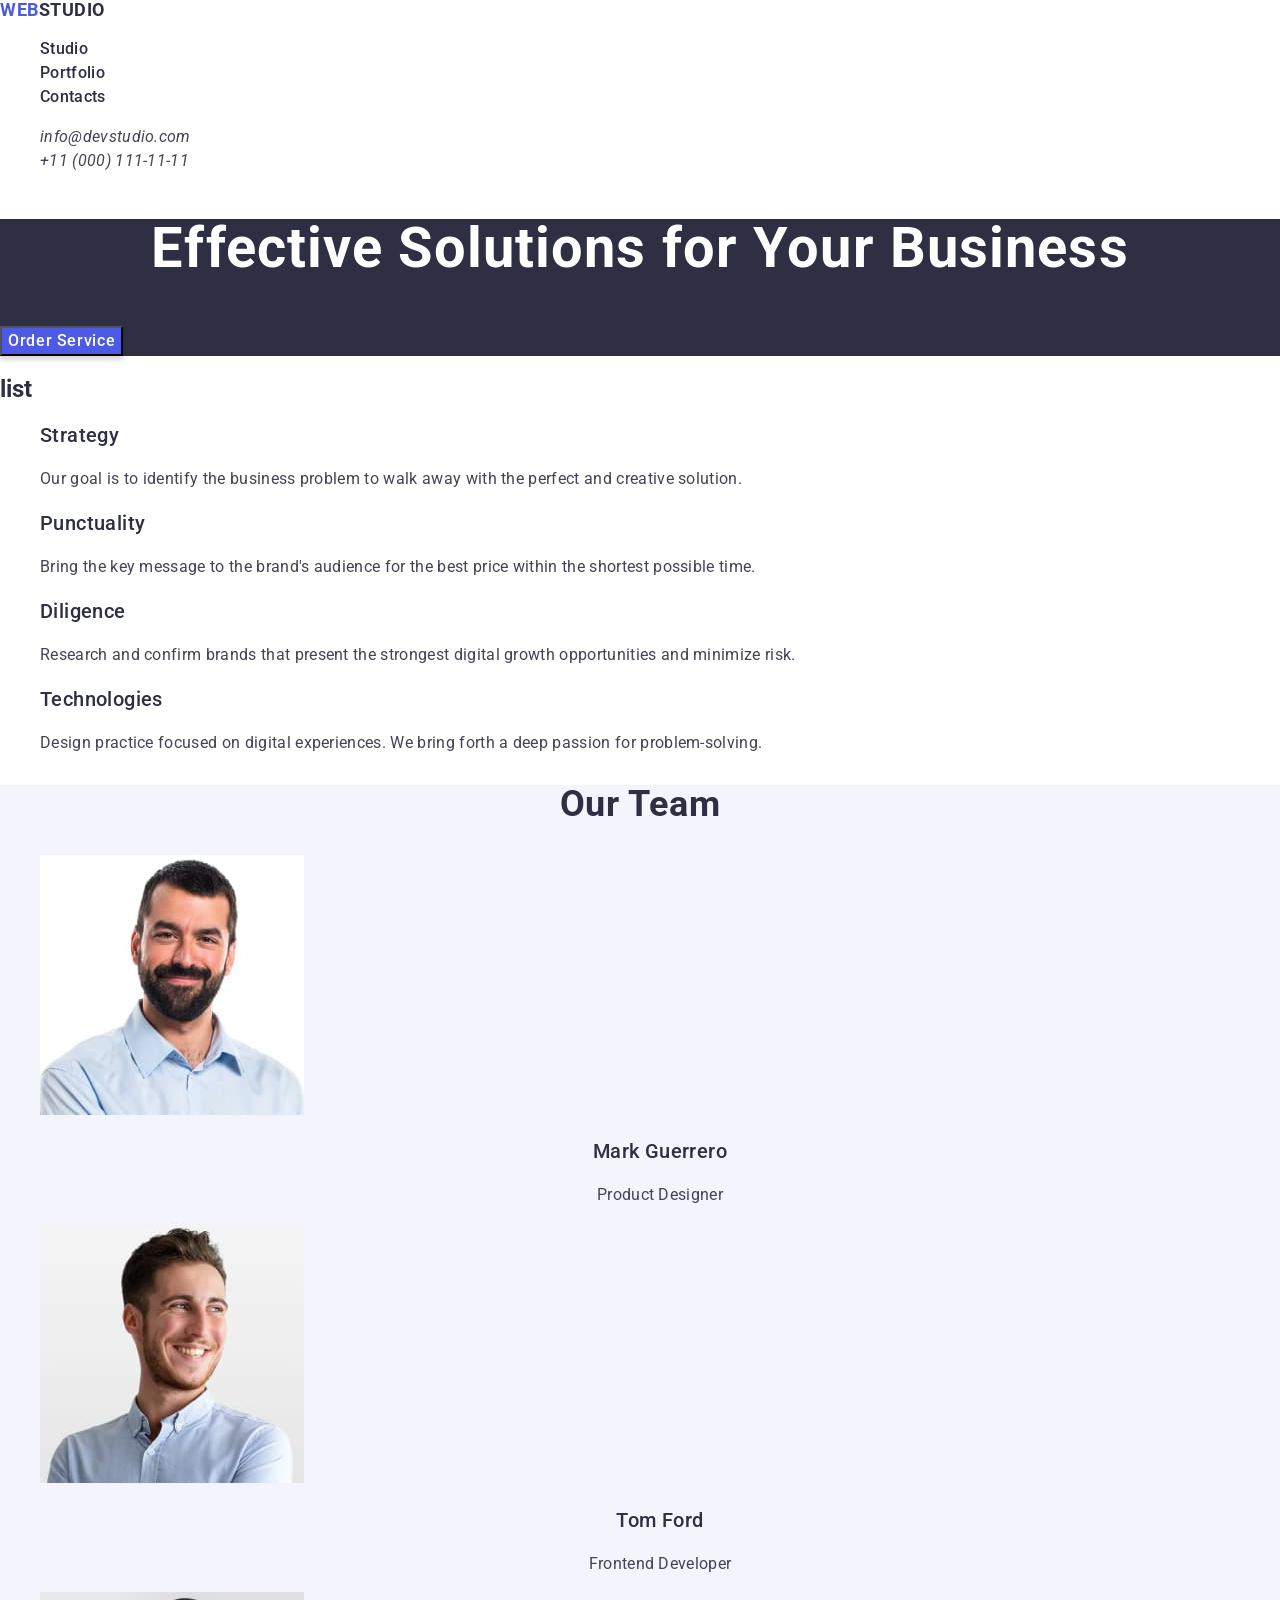
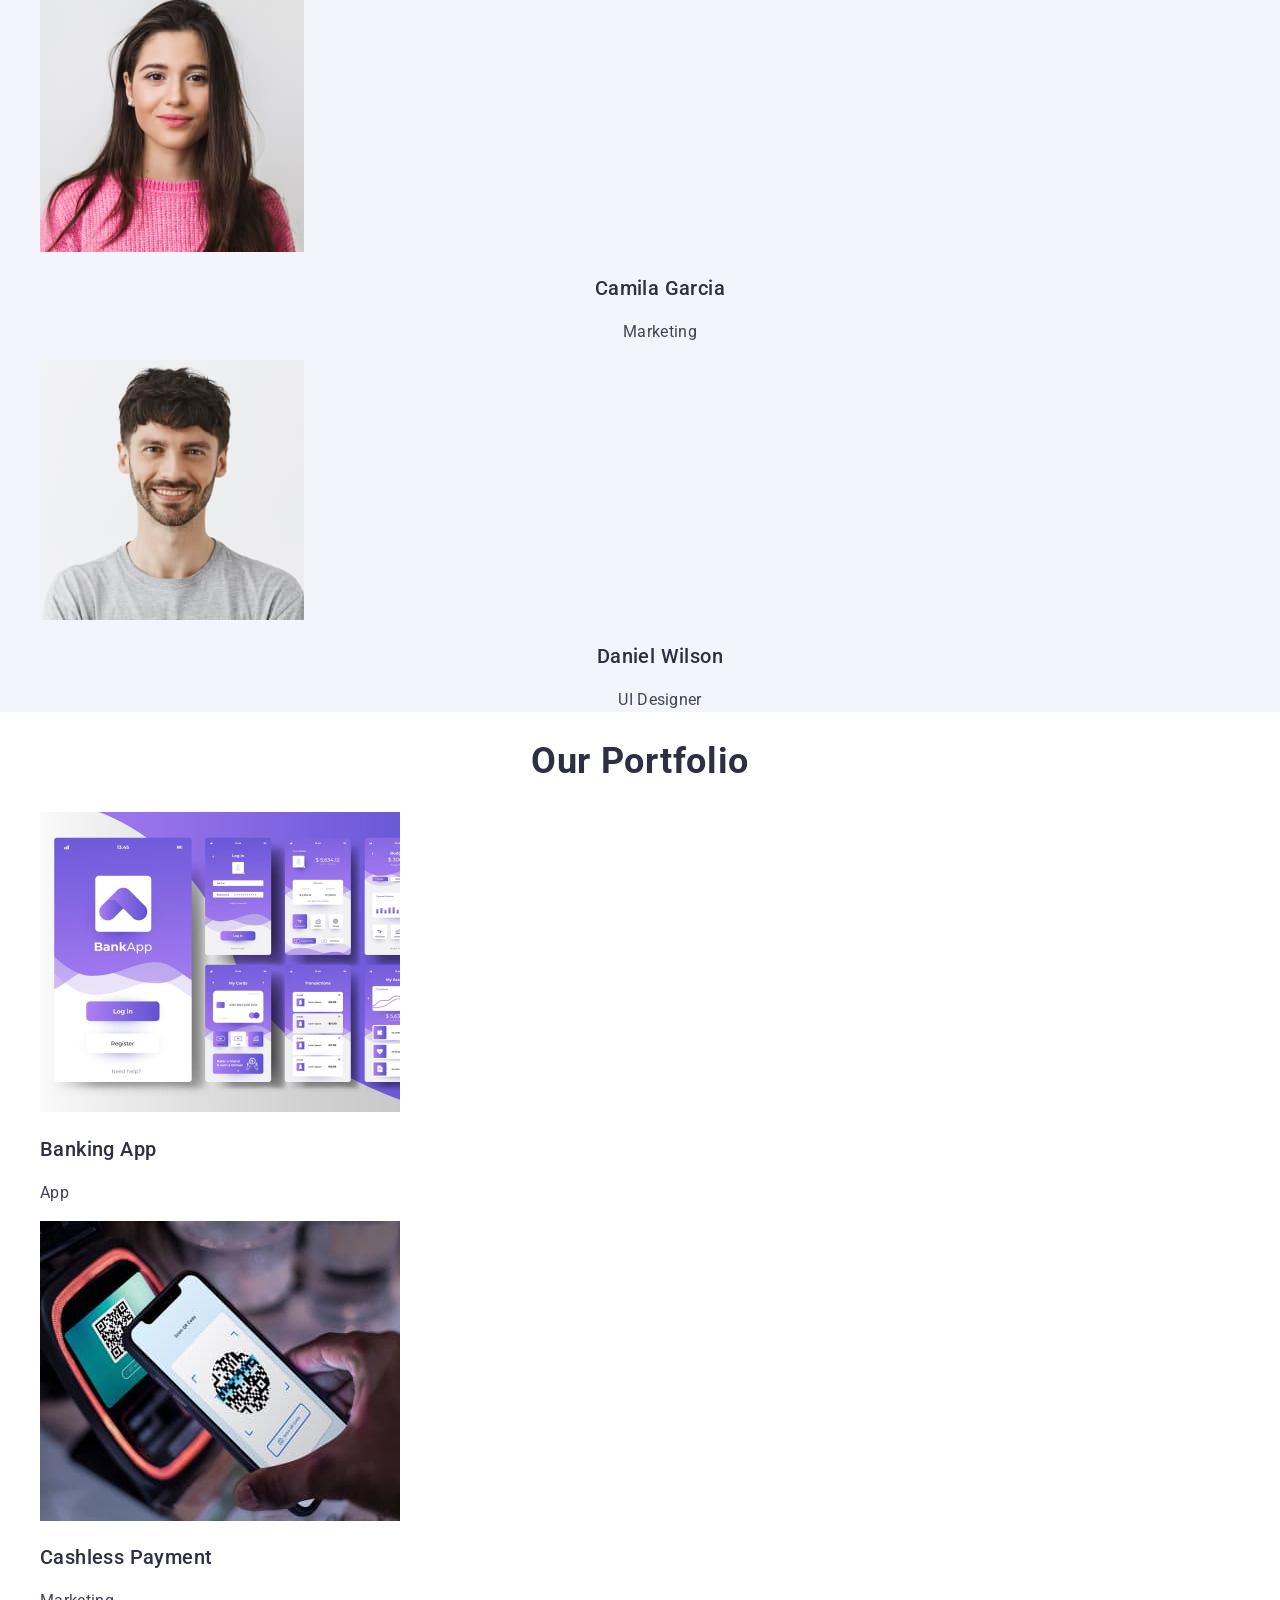
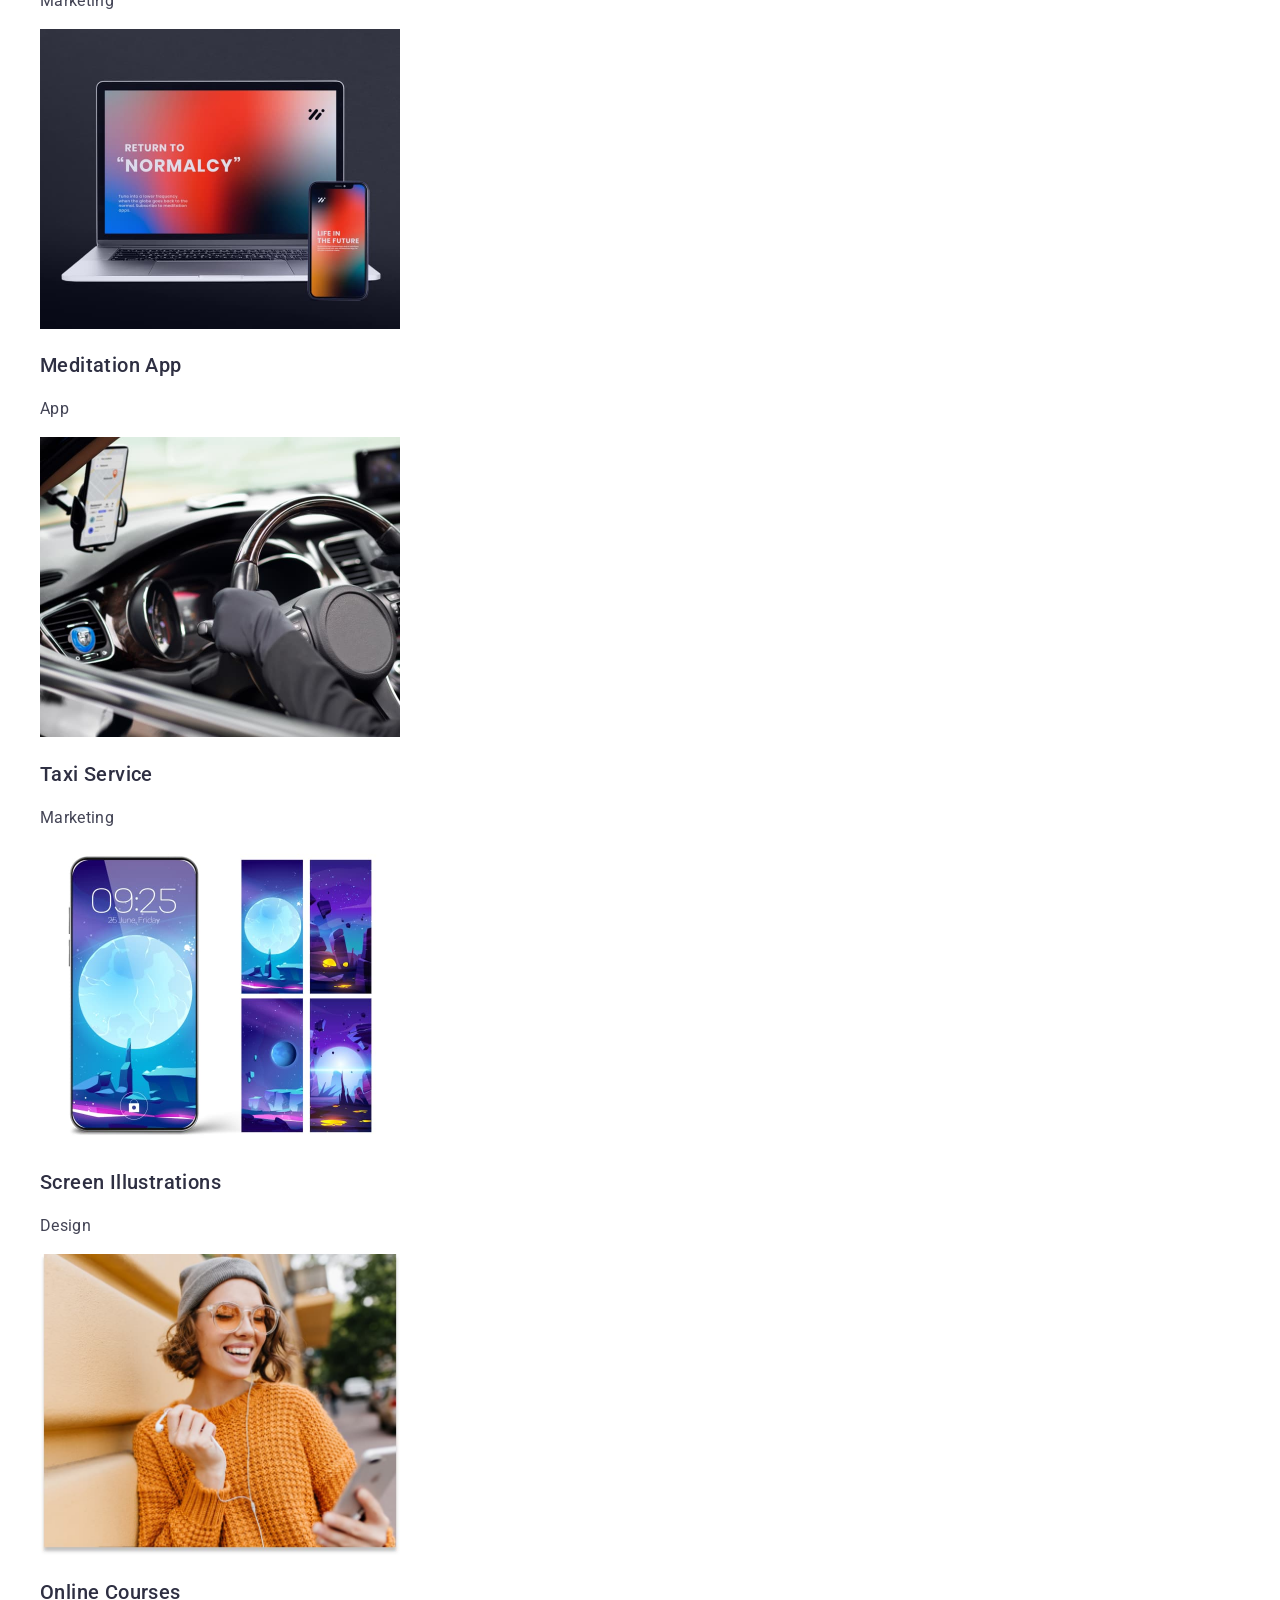
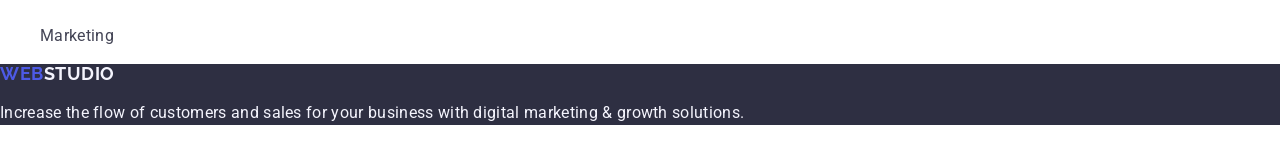
==== commit 5de84aba: "add changes" ====
--- a/index.html
+++ b/index.html
@@ -130,9 +130,9 @@
 
     </main>
 
-    <footer>
-        <a href="./index.html">WebStudio</a>
-    <p>Increase the flow of customers and sales for your business with digital marketing & growth solutions.</p>
+    <footer class="footer">
+        <a class="footer-logo" href="./index.html"><span class="footer-logo-accent">Web</span>Studio</a>
+    <p class="foter-text">Increase the flow of customers and sales for your business with digital marketing & growth solutions.</p>
     </footer>
 </body>
 </html>
--- a/css/styles.css
+++ b/css/styles.css
@@ -1,5 +1,6 @@
 body {
-    font-family: 'Roboto', sans-serif ;
+    font-family: 'Roboto', 'Releway', sans-serif ;
+    color: #2e2f42;
 }
 ul {
 list-style-type: none;
@@ -15,6 +16,7 @@
 .header-navigation {}
 
 .header-logo {
+    
     font-weight: 700;
         font-size: 18px;
         line-height: 1.16;
@@ -39,6 +41,13 @@
         color: #2e2f42;
 }
 
+.header-menu-link:hover,
+.header-menu-link:active {
+    color: #404bbf;
+}
+
+
+
 .header-address-list {}
 
 .header-address-item {}
@@ -49,6 +58,10 @@
         line-height: 1.5;
         letter-spacing: 0.02em;
         color: #434455;
+}
+
+.header-address-link:hover {
+    color: #404bbf;
 }
 /* -------------------------------------------------- */
 
@@ -74,8 +87,14 @@
         letter-spacing: 0.04em;
         color: #fff;
         box-shadow: 0 4px 4px 0 rgba(0, 0, 0, 0.15);
-            background: #4d5ae5;
-}
+        background: #4d5ae5;
+        cursor: pointer;
+}
+
+.hero-btn:hover {
+    background: #404bbf;
+}
+
 /* -------------------------------------------------- */
 
 /* -------------------------FEATURE------------------------- */
@@ -172,4 +191,35 @@
         line-height: 1.5;
         letter-spacing: 0.02em;
         color: #434455;
+}
+
+/* -------------------------------------------------- */
+
+/* -------------------------FOOTER------------------------- */
+
+
+.footer {
+    background: #2e2f42;
+}
+
+.footer-logo {
+    font-family: "Raleway", sans-serif;
+    font-weight: 700;
+        font-size: 18px;
+        line-height: 1.16;
+        letter-spacing: 0.03em;
+        text-transform: uppercase;
+        color: #f4f4fd;
+}
+
+.footer-logo-accent {
+    color: #4d5ae5;
+}
+
+.foter-text {
+    font-weight: 400;
+        font-size: 16px;
+        line-height: 1.5;
+        letter-spacing: 0.02em;
+        color: #f4f4fd;
 }
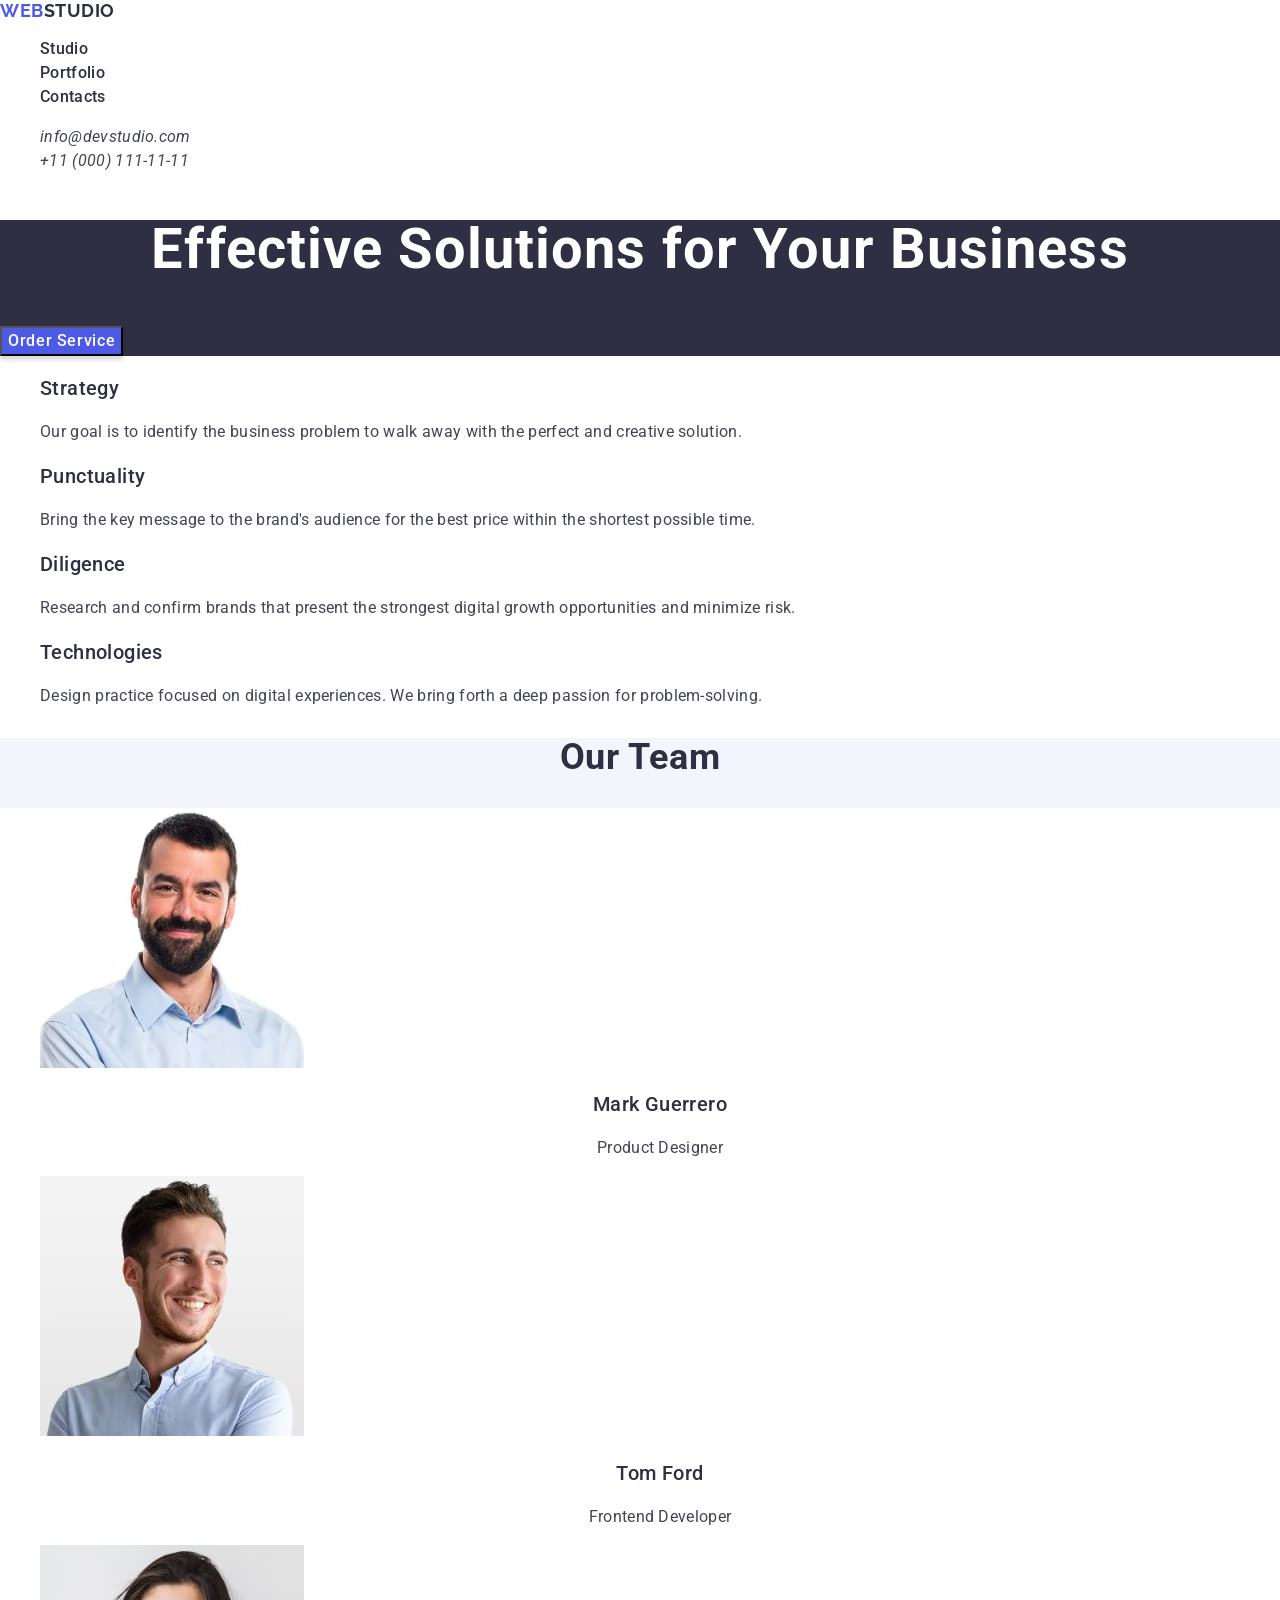
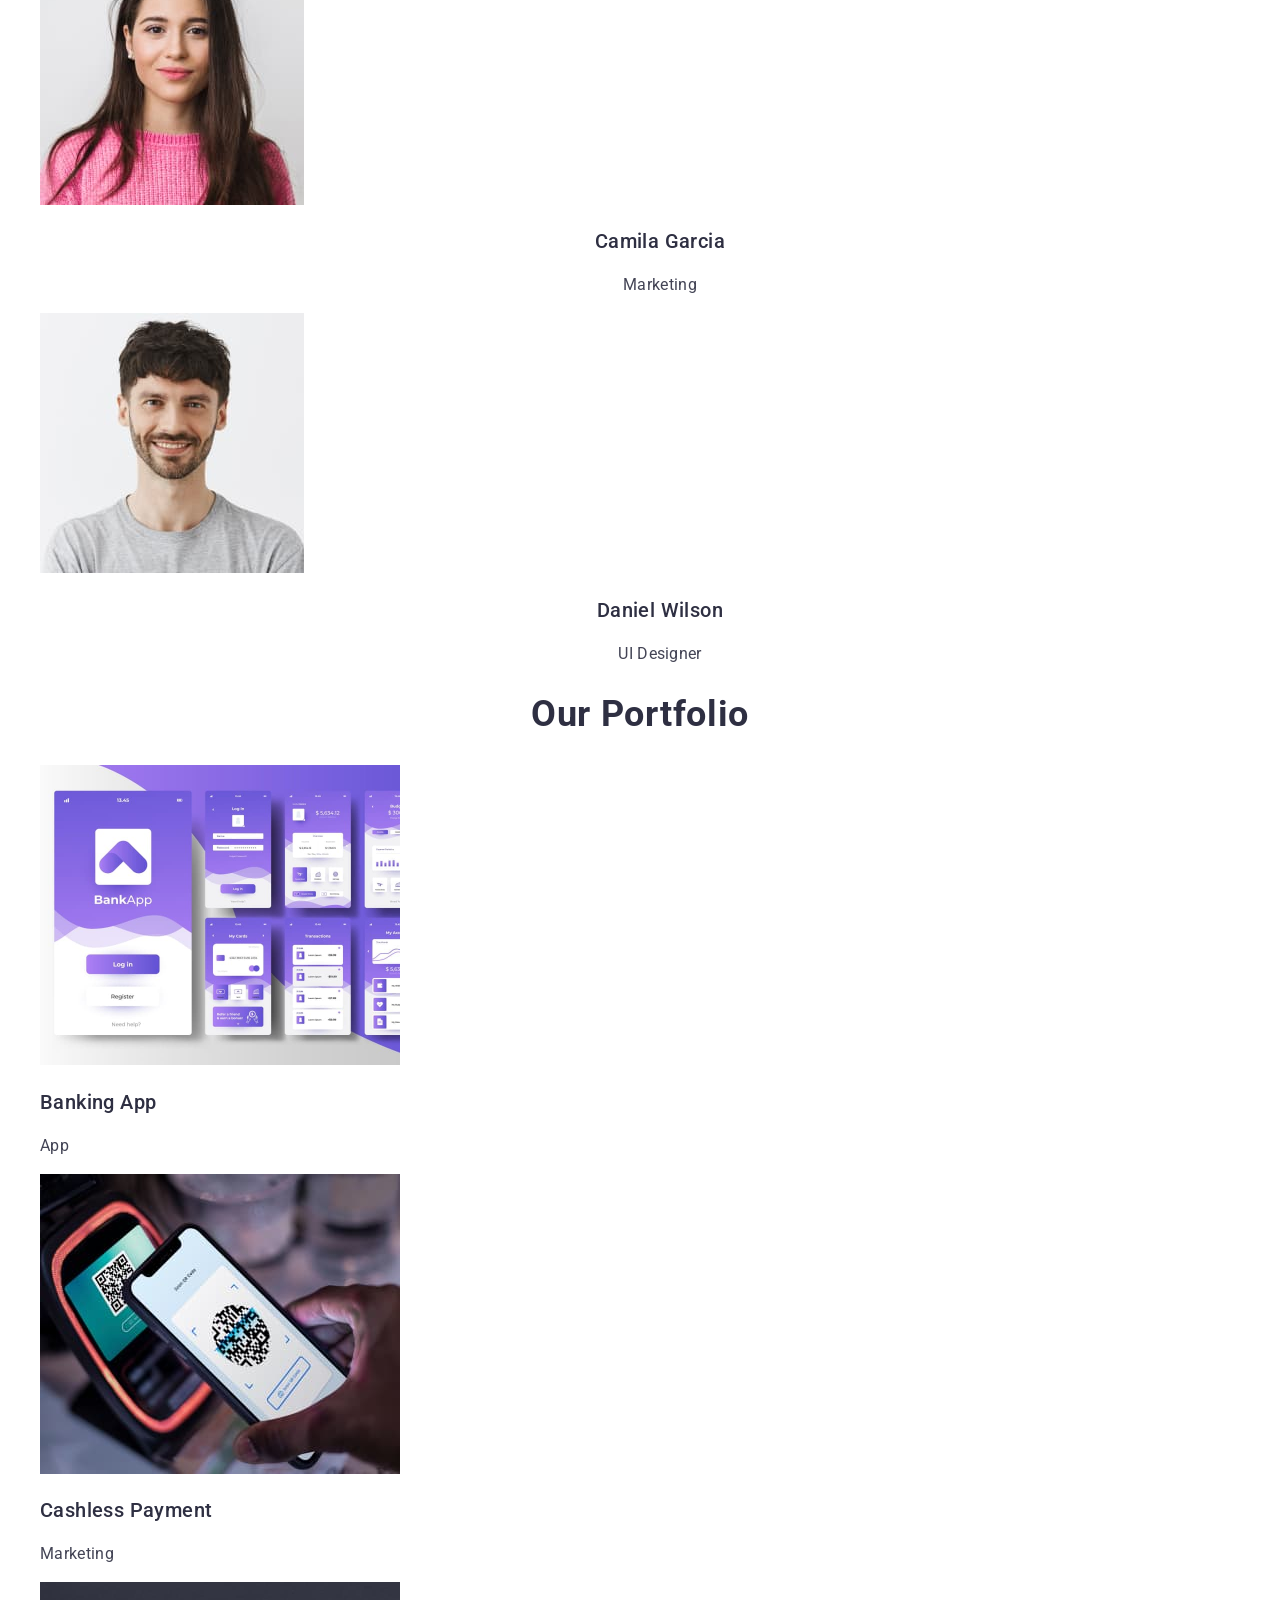
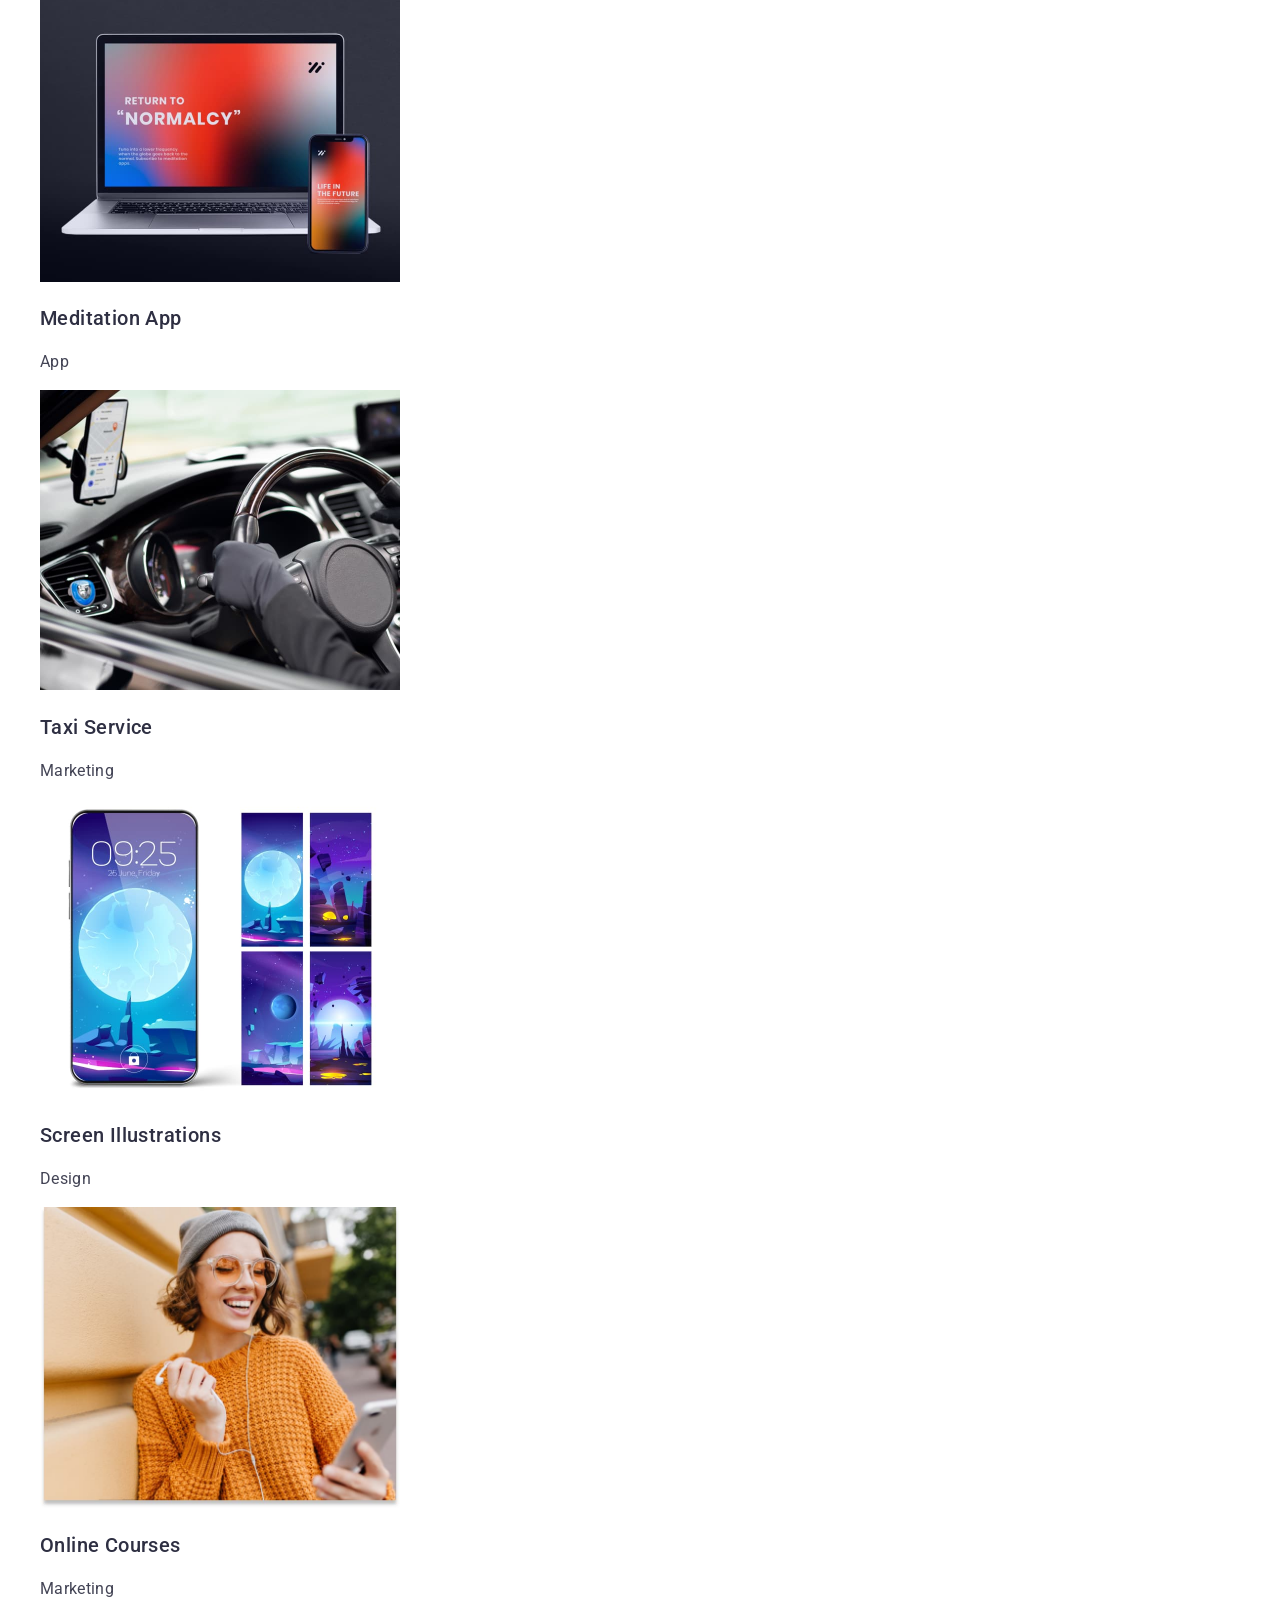
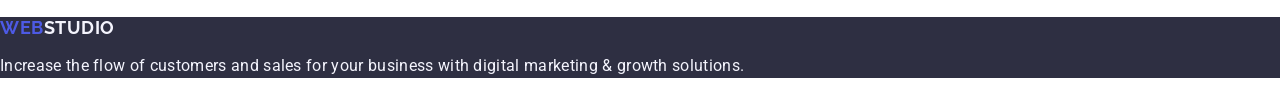
==== commit a24d9c6a: "new changes" ====
--- a/index.html
+++ b/index.html
@@ -18,10 +18,10 @@
 
     <header class="header">
         <nav class="header-navigation">
-            <a class="header-logo" href="./index.html"><span class="header-logo-accent">Web</span>Studio</a>
+            <a class="header-logo" href="./index.html">Web<span class="header-logo-accent">Studio</span></a>
             <ul class="header-menu-list">
                 <li class="header-menu-item">
-                    <a class="header-menu-link" href="">Studio</a>
+                    <a class="header-menu-link" href="./index.html">Studio</a>
                 </li>
                 <li class="header-menu-item">
                     <a class="header-menu-link" href="">Portfolio</a>
@@ -131,7 +131,7 @@
     </main>
 
     <footer class="footer">
-        <a class="footer-logo" href="./index.html"><span class="footer-logo-accent">Web</span>Studio</a>
+        <a class="footer-logo" href="./index.html">Web<span class="footer-logo-accent">Studio</span></a>
     <p class="foter-text">Increase the flow of customers and sales for your business with digital marketing & growth solutions.</p>
     </footer>
 </body>
--- a/css/styles.css
+++ b/css/styles.css
@@ -16,17 +16,17 @@
 .header-navigation {}
 
 .header-logo {
-    
+    font-family: "Raleway", sans-serif;
     font-weight: 700;
         font-size: 18px;
-        line-height: 1.16;
+        line-height: 1.17;
         letter-spacing: 0.03em;
         text-transform: uppercase;
-        color: #2e2f42;
+        color: #4d5ae5;
 }
 
 .header-logo-accent {
-    color: #4d5ae5;
+    color: #2e2f42;
 }
 
 .header-menu-list {}
@@ -42,13 +42,15 @@
 }
 
 .header-menu-link:hover,
-.header-menu-link:active {
+.header-menu-link:focus {
     color: #404bbf;
 }
 
 
 
-.header-address-list {}
+.header-address-list {
+    ont-style: normal;
+}
 
 .header-address-item {}
 
@@ -60,7 +62,8 @@
         color: #434455;
 }
 
-.header-address-link:hover {
+.header-address-link:hover,
+.header-address-link:focus {
     color: #404bbf;
 }
 /* -------------------------------------------------- */
@@ -81,6 +84,7 @@
 }
 
 .hero-btn {
+    font-family: "Roboto", sans-serif;
     font-weight: 500;
         font-size: 16px;
         line-height: 1.5;
@@ -91,7 +95,8 @@
         cursor: pointer;
 }
 
-.hero-btn:hover {
+.hero-btn:hover
+.hero-btn:focus {
     background: #404bbf;
 }
 
@@ -101,7 +106,9 @@
 
 .feature {}
 
-.feature-tittle {}
+.feature-tittle {
+    display: none;
+}
 
 .feature-list {}
 
@@ -135,10 +142,13 @@
         line-height: 1.11;
         letter-spacing: 0.02em;
         text-align: center;
-        color: #2e2f42;
-}
-
-.team-list {}
+        text-transform: capitalize;
+        color: #2e2f42;
+}
+
+.team-list {
+    background-color: #FFFFFF;
+}
 
 .team-item {}
 
@@ -170,6 +180,7 @@
         line-height: 1.11;
         letter-spacing: 0.02em;
         text-align: center;
+        text-transform: capitalize;
         color: #2e2f42;
 }
 
@@ -206,14 +217,14 @@
     font-family: "Raleway", sans-serif;
     font-weight: 700;
         font-size: 18px;
-        line-height: 1.16;
+        line-height: 1.17;
         letter-spacing: 0.03em;
         text-transform: uppercase;
-        color: #f4f4fd;
+        color: #4d5ae5;
 }
 
 .footer-logo-accent {
-    color: #4d5ae5;
+    color: #f4f4fd;
 }
 
 .foter-text {
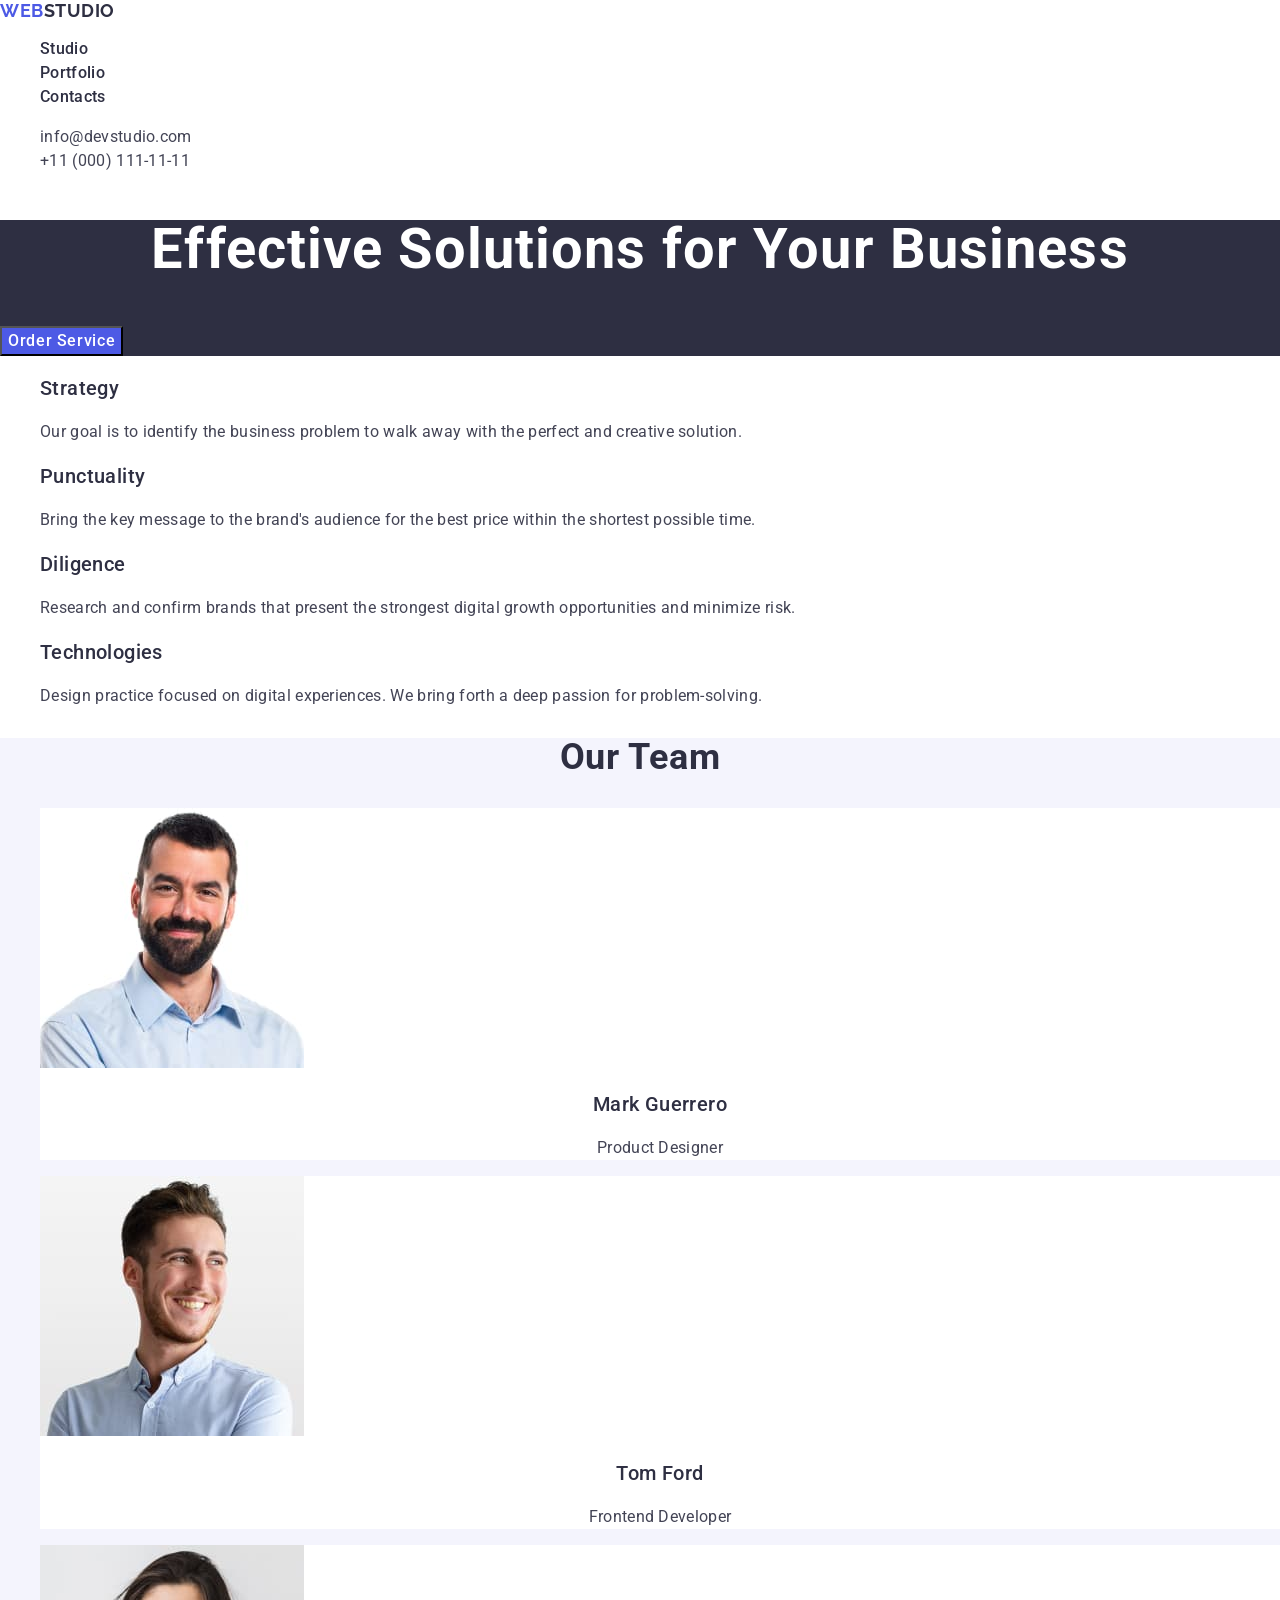
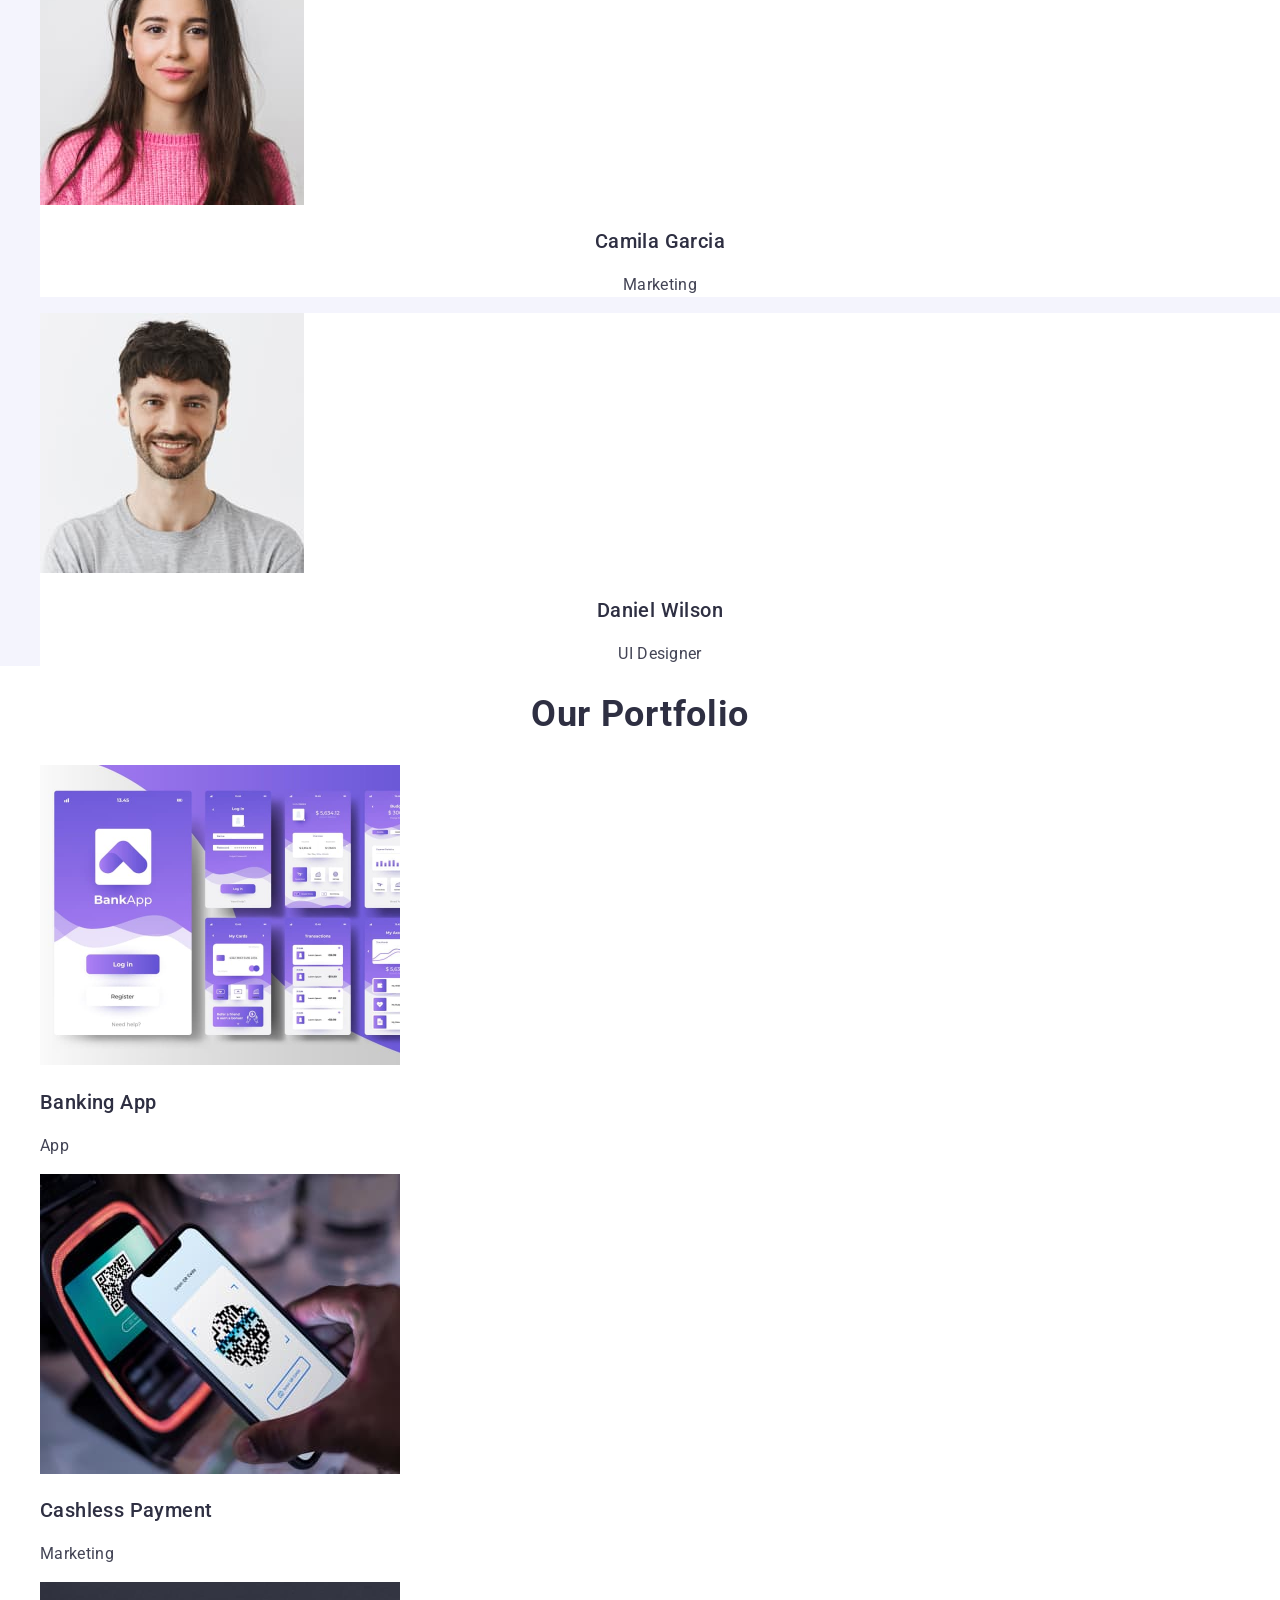
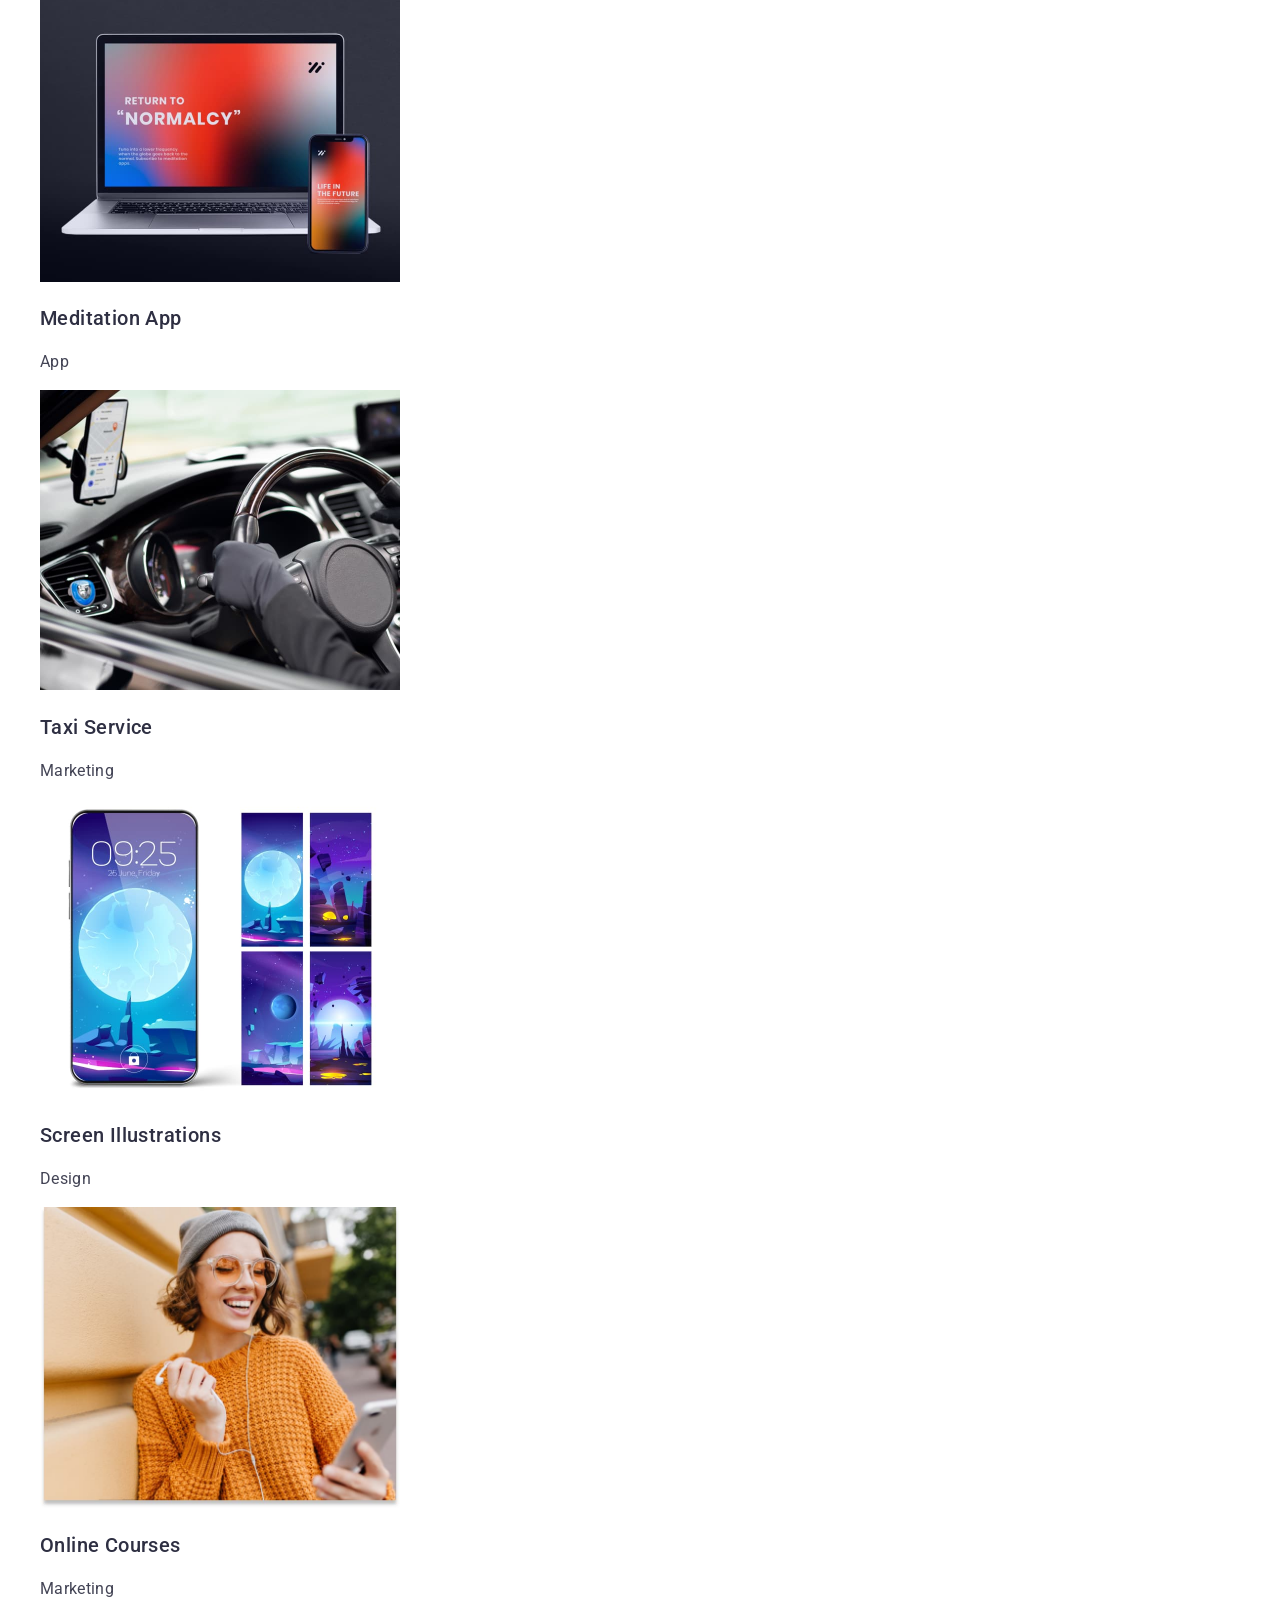
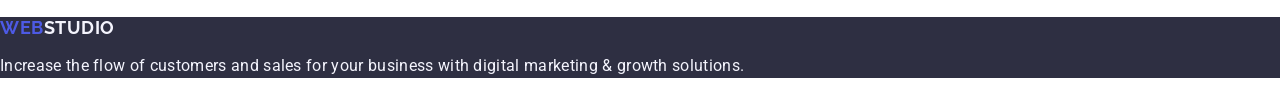
==== commit b7e5c0a7: "addd new changes" ====
--- a/index.html
+++ b/index.html
@@ -31,7 +31,7 @@
                 </li>
             </ul>
         </nav>
-    <address>
+    <address class="header-address">
         <ul class="header-address-list">
             <li class="header-address-item"><a class="header-address-link" href="mailto:info@devstudio.com">info@devstudio.com</a></li>
             <li class="header-address-item"><a class="header-address-link" href="tel:+110001111111">+11 (000) 111-11-11</a></li>
--- a/css/styles.css
+++ b/css/styles.css
@@ -1,6 +1,7 @@
 body {
-    font-family: 'Roboto', 'Releway', sans-serif ;
-    color: #2e2f42;
+    font-family: 'Roboto', sans-serif ;
+    color: #434455;
+    background-color: #FFFFFF;
 }
 ul {
 list-style-type: none;
@@ -47,10 +48,10 @@
 }
 
 
-
-.header-address-list {
-    ont-style: normal;
-}
+.header-address{
+    font-style: normal;
+}
+.header-address-list {}
 
 .header-address-item {}
 
@@ -90,12 +91,11 @@
         line-height: 1.5;
         letter-spacing: 0.04em;
         color: #fff;
-        box-shadow: 0 4px 4px 0 rgba(0, 0, 0, 0.15);
         background: #4d5ae5;
         cursor: pointer;
 }
 
-.hero-btn:hover
+.hero-btn:hover,
 .hero-btn:focus {
     background: #404bbf;
 }
@@ -147,10 +147,12 @@
 }
 
 .team-list {
+    /* background-color: #FFFFFF; */
+}
+
+.team-item {
     background-color: #FFFFFF;
 }
-
-.team-item {}
 
 .team-subtitle {
     font-weight: 500;
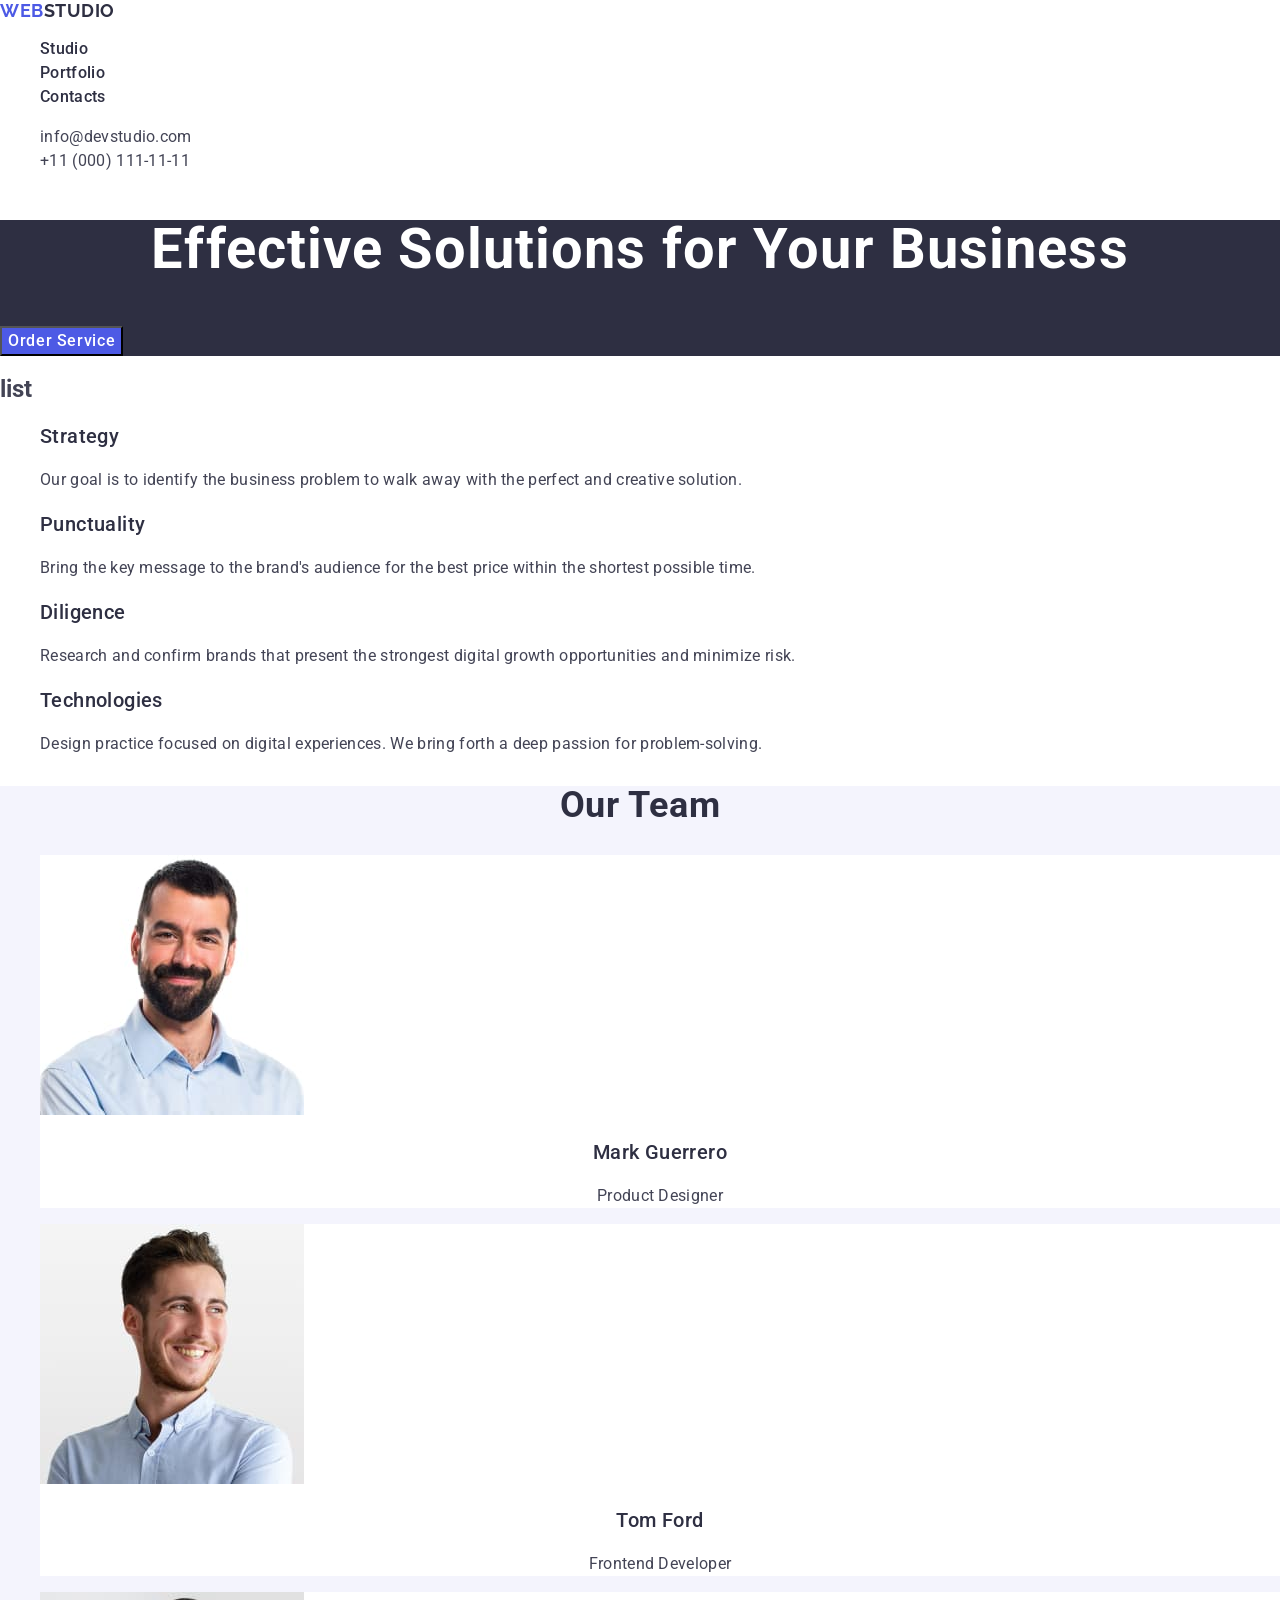
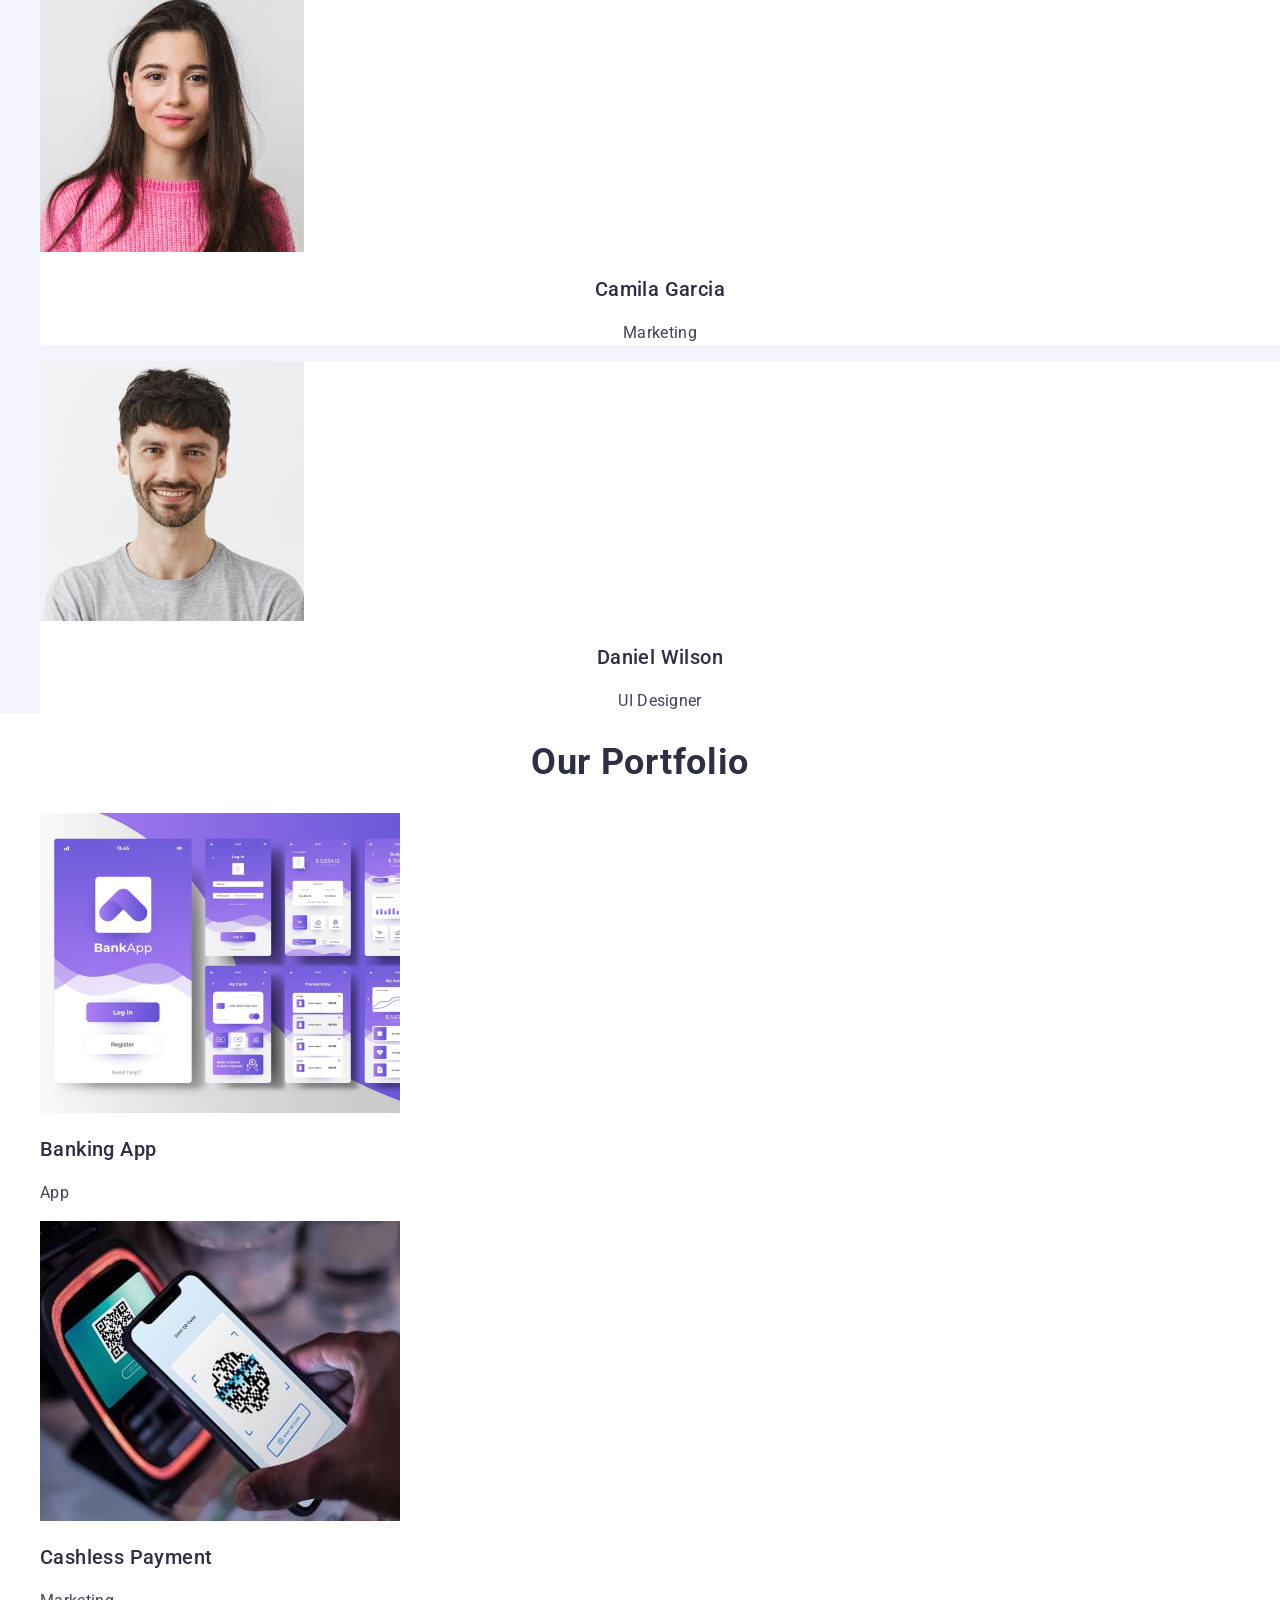
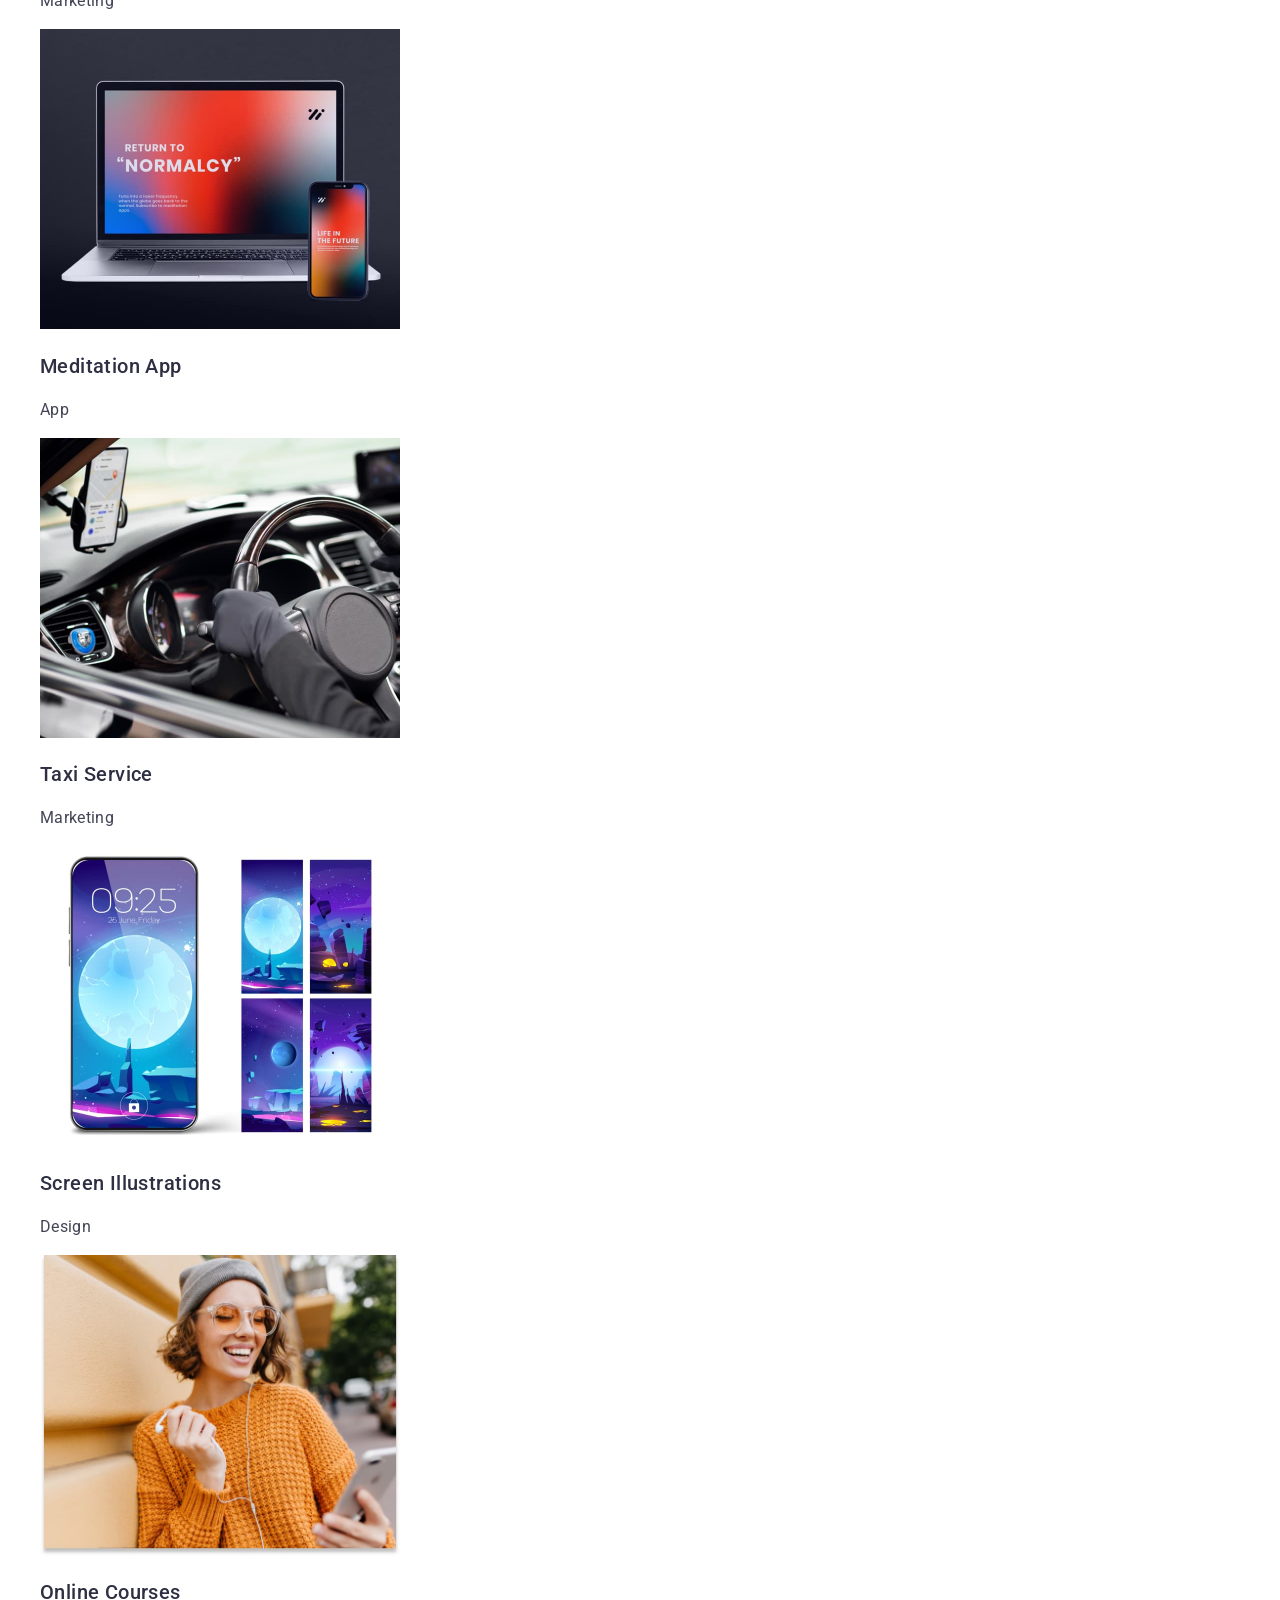
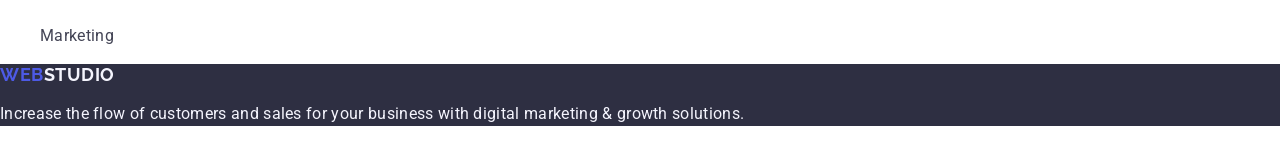
==== commit 99a4b888: "message" ====
--- a/index.html
+++ b/index.html
@@ -73,19 +73,19 @@
 <section class="team">
     <h2 class="team-title">Our Team</h2>
     <ul class="team-list">
-        <li class="team-item"><img src="./images/mark.jpg" alt="Mark Guerrero" width=264>
+        <li class="team-item"><img src="./images/mark.jpg" alt="Mark Guerrero" width="264">
 <h3 class="team-subtitle">Mark Guerrero</h3>
 <p class="team-text">Product Designer</p>
 </li>
-        <li class="team-item"><img src="./images/tom.jpg" alt="Tom Ford" width=264>
+        <li class="team-item"><img src="./images/tom.jpg" alt="Tom Ford" width="264">
 <h3 class="team-subtitle">Tom Ford</h3>
 <p class="team-text">Frontend Developer</p>
 </li>
-        <li class="team-item"><img src="./images/camila.jpg" alt="Camila Garcia" width=264>
+        <li class="team-item"><img src="./images/camila.jpg" alt="Camila Garcia" width="264">
 <h3 class="team-subtitle">Camila Garcia</h3>
 <p class="team-text">Marketing</p>
 </li>
-        <li class="team-item"><img src="./images/daniel.jpg" alt="Daniel Wilson" width=264>
+        <li class="team-item"><img src="./images/daniel.jpg" alt="Daniel Wilson" width="264">
 <h3 class="team-subtitle">Daniel Wilson</h3>
 <p class="team-text">UI Designer</p>
 </li>
@@ -96,32 +96,32 @@
     <h2 class="portfolio-title">Our Portfolio</h2>
     <ul class="portfolio-list">
         <li class="portfolio-item">
-            <img src="./images/banking.jpg" alt="App screens" width=360>
+            <img src="./images/banking.jpg" alt="App screens" width="360">
             <h3 class="portfolio-subtitle">Banking App</h3>
             <p class="portfolio-text">App</p>
         </li>
         <li class="portfolio-item">
-            <img src="./images/payment.jpg" alt="Phone payment" width=360>
+            <img src="./images/payment.jpg" alt="Phone payment" width="360">
             <h3 class="portfolio-subtitle">Cashless Payment</h3>
             <p class="portfolio-text">Marketing</p>
         </li>
         <li class="portfolio-item">
-            <img src="./images/meditation.jpg" alt="Laptop and phone" width=360>
+            <img src="./images/meditation.jpg" alt="Laptop and phone" width="360">
             <h3 class="portfolio-subtitle">Meditation App</h3>
             <p class="portfolio-text">App</p>
         </li>
         <li class="portfolio-item">
-            <img src="./images/taxi.jpg" alt="Drive car" width=360>
+            <img src="./images/taxi.jpg" alt="Drive car" width="360">
             <h3 class="portfolio-subtitle">Taxi Service</h3>
             <p class="portfolio-text">Marketing</p>
         </li>
         <li class="portfolio-item">
-            <img src="./images/screen.jpg" alt="Phone screens" width=360>
+            <img src="./images/screen.jpg" alt="Phone screens" width="360">
             <h3 class="portfolio-subtitle">Screen Illustrations</h3>
             <p class="portfolio-text">Design</p>
         </li>
         <li class="portfolio-item">
-            <img src="./images/courses.jpg" alt="Girl with phone" width=360>
+            <img src="./images/courses.jpg" alt="Girl with phone" width="360">
             <h3 class="portfolio-subtitle">Online Courses</h3>
             <p class="portfolio-text">Marketing</p>
         </li>
--- a/css/styles.css
+++ b/css/styles.css
@@ -76,7 +76,7 @@
 }
 
 .hero-title {
-    font-weight: 700;
+    /* font-weight: 700; */
         font-size: 56px;
         line-height: 1.07;
         letter-spacing: 0.02em;
@@ -107,7 +107,7 @@
 .feature {}
 
 .feature-tittle {
-    display: none;
+    /* display: none; */
 }
 
 .feature-list {}
@@ -137,7 +137,7 @@
 }
 
 .team-title {
-    font-weight: 700;
+    /* font-weight: 700; */
         font-size: 36px;
         line-height: 1.11;
         letter-spacing: 0.02em;
@@ -146,9 +146,7 @@
         color: #2e2f42;
 }
 
-.team-list {
-    /* background-color: #FFFFFF; */
-}
+.team-list {}
 
 .team-item {
     background-color: #FFFFFF;
@@ -164,7 +162,7 @@
 }
 
 .team-text {
-    font-weight: 400;
+    /* font-weight: 400; */
         font-size: 16px;
         line-height: 1.5;
         letter-spacing: 0.02em;
@@ -177,7 +175,7 @@
 .portfolio {}
 
 .portfolio-title {
-    font-weight: 700;
+    /* font-weight: 700; */
         font-size: 36px;
         line-height: 1.11;
         letter-spacing: 0.02em;
@@ -199,7 +197,7 @@
 }
 
 .portfolio-text {
-    font-weight: 400;
+    /* font-weight: 400; */
         font-size: 16px;
         line-height: 1.5;
         letter-spacing: 0.02em;
@@ -230,7 +228,7 @@
 }
 
 .foter-text {
-    font-weight: 400;
+    /* font-weight: 400; */
         font-size: 16px;
         line-height: 1.5;
         letter-spacing: 0.02em;
